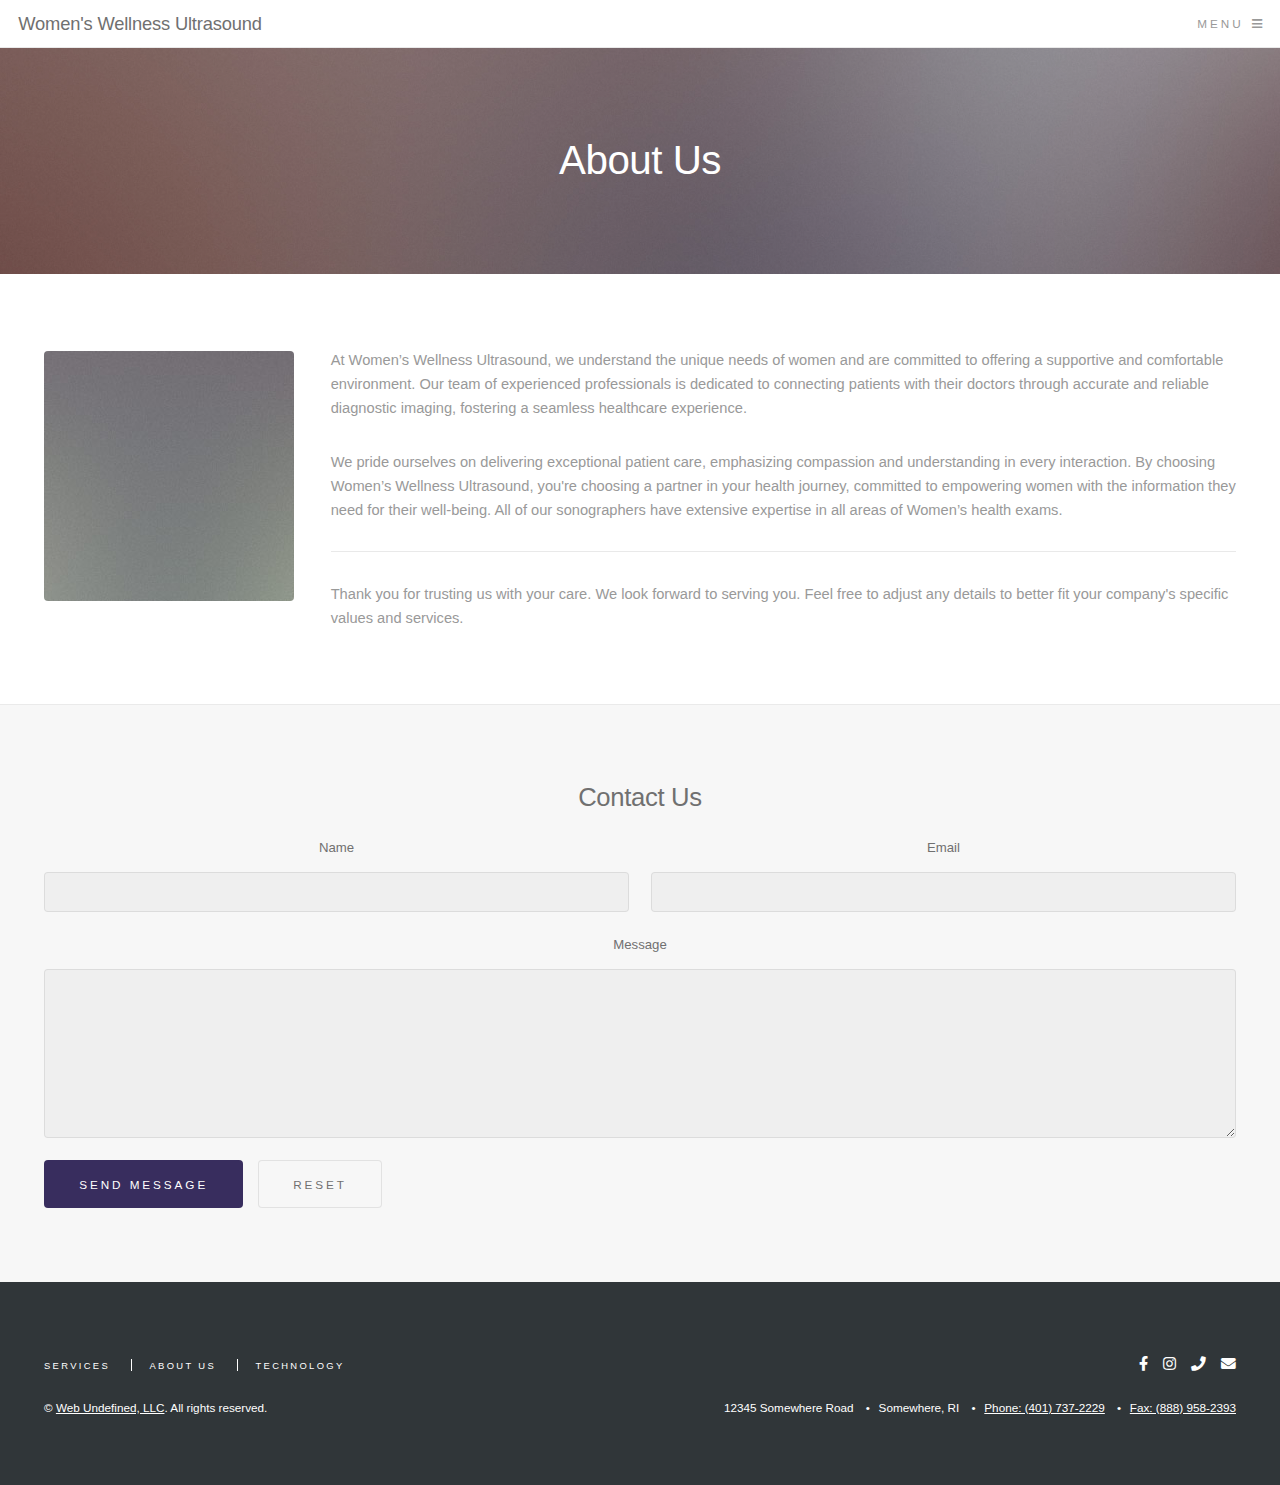
==== about.html @ d8e9f513 "initial build for demo" ====
<!DOCTYPE HTML>

<html>

<head>
	<title>Women's Wellness Ultrasound</title>
	<meta charset="utf-8" />
	<meta name="viewport" content="width=device-width, initial-scale=1, user-scalable=no" />
	<link rel="stylesheet" href="assets/css/main.css" />
	<link rel="shortcut icon" type="image/png" href="images/tabIcon.png" />
</head>

<body class="is-preload">

	<!-- Header -->
	<header id="header">
		<h1><a href="index.html">Women's Wellness Ultrasound</a></h1>
		<a href="#menu">Menu</a>
	</header>

	<!-- Menu -->
	<nav id="menu">
		<ul class="links">
			<li><a href="index.html">Home</a></li>
			<li><a href="services.html">Services</a></li>
			<li><a href="about.html">About Us</a></li>
			<li><a href="technology.html">Technology</a></li>
			<!-- <li><a href="index.html">Testimonials</a></li> -->
			<li><a href="#four">Contact Us</a></li>
		</ul>
	</nav>

	<!-- Main -->
	<section id="main" class="wrapper">
		<header>
			<h2>About Us</h2>
			<!-- <p>Lorem justo in tellus aenean lacinia felis.</p> -->
		</header>
		<div class="inner">
			<span class="image left"><img src="images/pic08.jpg" alt="" /></span>
			<p>At Women’s Wellness Ultrasound, we understand the unique needs of women and are committed to offering a
				supportive and comfortable environment. Our team of experienced professionals is dedicated to connecting
				patients with their doctors through accurate and reliable diagnostic imaging, fostering a seamless
				healthcare experience.</p>
			<p>We pride ourselves on delivering exceptional patient care, emphasizing compassion and understanding in
				every interaction. By choosing Women’s Wellness Ultrasound, you're choosing a partner in your health
				journey, committed to empowering women with the information they need for their well-being. All of our
				sonographers have extensive expertise in all areas of Women’s health exams.</p>

			<hr />

			<p>Thank you for trusting us with your care. We look forward to serving you. Feel free to adjust any details
				to better fit your company's specific values and services.</p>
		</div>
	</section>

	<!-- Four -->
	<section id="four" class="wrapper style2 special">
		<div class="inner">
			<header>
				<h2>Contact Us</h2>
			</header>
			<!-- <ul class="actions special">
				<li><a href="#" class="button primary major">Call today</a></li>
			</ul> -->
			<form method="post" action="#">
				<div class="row gtr-uniform">
					<div class="col-6 col-12-xsmall">
						<label for="demo-name">Name</label>
						<input type="text" name="demo-name" id="demo-name" value="" />
					</div>
					<div class="col-6 col-12-xsmall">
						<label for="demo-email">Email</label>
						<input type="email" name="demo-email" id="demo-email" value="" />
					</div>
					<div class="col-12">
						<label for="demo-message">Message</label>
						<textarea name="demo-message" id="demo-message" rows="6"></textarea>
					</div>
					<div class="col-12">
						<ul class="actions">
							<li><input type="submit" value="Send Message" class="primary" /></li>
							<li><input type="reset" value="Reset" /></li>
						</ul>
					</div>
				</div>
			</form>
		</div>
	</section>

	<!-- Footer -->
	<footer id="footer">
		<div class="inner">
			<ul class="icons">
				<li><a href="#" class="icon brands fa-facebook-f"><span class="label">Facebook</span></a></li>
				<li><a href="#" class="icon brands fa-instagram"><span class="label">Instagram</span></a></li>
				<li><a href="tel:4017372229" class="icon solid fa-phone"><span class="label">Phone</span></a></li>
				<li><a href="https://mail.google.com/mail/?view=cm&fs=1&to=wwultrasound@gmail.com&su=Subject&body=Body"
						class="icon solid fa-envelope"><span class="label">Email</span></a></li>
			</ul>
			<ul class="contact">
				<li>12345 Somewhere Road</li>
				<li>Somewhere, RI</li>
				<li><a href="tel:4017372229">Phone: (401) 737-2229</a></li>
				<li><a href="tel:4017372229">Fax: (888) 958-2393</a></li>
			</ul>
			<ul class="links">
				<li><a href="services.html">Services</a></li>
				<li><a href="about.html">About Us</a></li>
				<li><a href="technology.html">Technology</a></li>
			</ul>
			<p class="copyright">&copy; <a href="https://www.webundefined.com/">Web Undefined, LLC</a>. All rights
				reserved.</p>
		</div>
	</footer>

	<!-- Scripts -->
	<script src="assets/js/jquery.min.js"></script>
	<script src="assets/js/jquery.scrollex.min.js"></script>
	<script src="assets/js/browser.min.js"></script>
	<script src="assets/js/breakpoints.min.js"></script>
	<script src="assets/js/util.js"></script>
	<script src="assets/js/main.js"></script>

</body>

</html>
---- assets/css/main.css ----
@import url(fontawesome-all.min.css);

/*
	Prototype by Pixelarity
	pixelarity.com | hello@pixelarity.com
	License: pixelarity.com/license
*/

html,
body,
div,
span,
applet,
object,
iframe,
h1,
h2,
h3,
h4,
h5,
h6,
p,
blockquote,
pre,
a,
abbr,
acronym,
address,
big,
cite,
code,
del,
dfn,
em,
img,
ins,
kbd,
q,
s,
samp,
small,
strike,
strong,
sub,
sup,
tt,
var,
b,
u,
i,
center,
dl,
dt,
dd,
ol,
ul,
li,
fieldset,
form,
label,
legend,
table,
caption,
tbody,
tfoot,
thead,
tr,
th,
td,
article,
aside,
canvas,
details,
embed,
figure,
figcaption,
footer,
header,
hgroup,
menu,
nav,
output,
ruby,
section,
summary,
time,
mark,
audio,
video {
    margin: 0;
    padding: 0;
    border: 0;
    font-size: 100%;
    font: inherit;
    vertical-align: baseline;
}

article,
aside,
details,
figcaption,
figure,
footer,
header,
hgroup,
menu,
nav,
section {
    display: block;
}

body {
    line-height: 1;
}

ol,
ul {
    list-style: none;
}

blockquote,
q {
    quotes: none;
}

blockquote:before,
blockquote:after,
q:before,
q:after {
    content: "";
    content: none;
}

table {
    border-collapse: collapse;
    border-spacing: 0;
}

body {
    -webkit-text-size-adjust: none;
}

mark {
    background-color: transparent;
    color: inherit;
}

input::-moz-focus-inner {
    border: 0;
    padding: 0;
}

input,
select,
textarea {
    -moz-appearance: none;
    -webkit-appearance: none;
    -ms-appearance: none;
    appearance: none;
}

/* Basic */

@-ms-viewport {
    width: device-width;
}

body {
    -ms-overflow-style: scrollbar;
}

@media screen and (max-width: 480px) {
    html,
    body {
        min-width: 320px;
    }
}

html {
    box-sizing: border-box;
}

*,
*:before,
*:after {
    box-sizing: inherit;
}

body.is-preload *,
body.is-preload *:before,
body.is-preload *:after {
    -moz-animation: none !important;
    -webkit-animation: none !important;
    -ms-animation: none !important;
    animation: none !important;
    -moz-transition: none !important;
    -webkit-transition: none !important;
    -ms-transition: none !important;
    transition: none !important;
}

/* Type */

body {
    background-color: #f7f7f7;
    color: #999999;
}

body,
input,
select,
textarea {
    font-family: Arial, Helvetica, sans-serif;
    font-size: 14pt;
    font-weight: normal;
    line-height: 1.65;
}

@media screen and (max-width: 1680px) {
    body,
    input,
    select,
    textarea {
        font-size: 12pt;
    }
}

@media screen and (max-width: 1280px) {
    body,
    input,
    select,
    textarea {
        font-size: 11pt;
    }
}

a {
    text-decoration: underline;
}

a:hover {
    text-decoration: none;
}

strong,
b {
    font-weight: normal;
}

em,
i {
    font-style: italic;
}

p {
    margin: 0 0 2em 0;
}

h1,
h2,
h3,
h4,
h5,
h6 {
    font-weight: normal;
    letter-spacing: -0.0125em;
    line-height: 1.5;
    margin: 0 0 0.8em 0;
}

h1 a,
h2 a,
h3 a,
h4 a,
h5 a,
h6 a {
    color: inherit;
    text-decoration: none;
}

h2 {
    font-size: 1.75em;
}

h3 {
    font-size: 1.25em;
}

h4 {
    font-size: 1em;
}

h5 {
    font-size: 0.8em;
}

h6 {
    font-size: 0.7em;
}

@media screen and (max-width: 980px) {
    h1 br,
    h2 br,
    h3 br,
    h4 br,
    h5 br,
    h6 br {
        display: none;
    }
}

@media screen and (max-width: 736px) {
    h2 {
        font-size: 1.25em;
    }

    h3 {
        font-size: 1.1em;
    }
}

sub {
    font-size: 0.8em;
    position: relative;
    top: 0.5em;
}

sup {
    font-size: 0.8em;
    position: relative;
    top: -0.5em;
}

blockquote {
    border-left: solid 4px;
    font-style: italic;
    margin: 0 0 2em 0;
    padding: 0.5em 0 0.5em 2em;
}

code {
    border-radius: 4px;
    border: solid 1px;
    font-family: "Courier New", monospace;
    font-size: 0.9em;
    margin: 0 0.25em;
    padding: 0.25em 0.65em;
}

pre {
    -webkit-overflow-scrolling: touch;
    font-family: "Courier New", monospace;
    font-size: 0.9em;
    margin: 0 0 2em 0;
}

pre code {
    display: block;
    line-height: 1.75em;
    padding: 1em 1.5em;
    overflow-x: auto;
}

hr {
    border: 0;
    border-bottom: solid 1px;
    margin: 2em 0;
}

hr.major {
    margin: 3em 0;
}

.align-left {
    text-align: left;
}

.align-center {
    text-align: center;
}

.align-right {
    text-align: right;
}

input,
select,
textarea {
    color: #707070;
}

a {
    color: #382d5e;
}

strong,
b {
    color: #707070;
}

h1,
h2,
h3,
h4,
h5,
h6 {
    color: #707070;
}

blockquote {
    border-left-color: rgba(144, 144, 144, 0.2);
}

code {
    background: rgba(144, 144, 144, 0.075);
    border-color: rgba(144, 144, 144, 0.2);
}

hr {
    border-bottom-color: rgba(144, 144, 144, 0.2);
}

/* Row */

.row {
    display: flex;
    flex-wrap: wrap;
    box-sizing: border-box;
    align-items: stretch;
}

.row > * {
    box-sizing: border-box;
}

.row.gtr-uniform > * > :last-child {
    margin-bottom: 0;
}

.row.aln-left {
    justify-content: flex-start;
}

.row.aln-center {
    justify-content: center;
}

.row.aln-right {
    justify-content: flex-end;
}

.row.aln-top {
    align-items: flex-start;
}

.row.aln-middle {
    align-items: center;
}

.row.aln-bottom {
    align-items: flex-end;
}

.row > .imp {
    order: -1;
}

.row > .col-1 {
    width: 8.33333%;
}

.row > .off-1 {
    margin-left: 8.33333%;
}

.row > .col-2 {
    width: 16.66667%;
}

.row > .off-2 {
    margin-left: 16.66667%;
}

.row > .col-3 {
    width: 25%;
}

.row > .off-3 {
    margin-left: 25%;
}

.row > .col-4 {
    width: 33.33333%;
}

.row > .off-4 {
    margin-left: 33.33333%;
}

.row > .col-5 {
    width: 41.66667%;
}

.row > .off-5 {
    margin-left: 41.66667%;
}

.row > .col-6 {
    width: 50%;
}

.row > .off-6 {
    margin-left: 50%;
}

.row > .col-7 {
    width: 58.33333%;
}

.row > .off-7 {
    margin-left: 58.33333%;
}

.row > .col-8 {
    width: 66.66667%;
}

.row > .off-8 {
    margin-left: 66.66667%;
}

.row > .col-9 {
    width: 75%;
}

.row > .off-9 {
    margin-left: 75%;
}

.row > .col-10 {
    width: 83.33333%;
}

.row > .off-10 {
    margin-left: 83.33333%;
}

.row > .col-11 {
    width: 91.66667%;
}

.row > .off-11 {
    margin-left: 91.66667%;
}

.row > .col-12 {
    width: 100%;
}

.row > .off-12 {
    margin-left: 100%;
}

.row.gtr-0 {
    margin-top: 0;
    margin-left: 0em;
}

.row.gtr-0 > * {
    padding: 0 0 0 0em;
}

.row.gtr-0.gtr-uniform {
    margin-top: 0em;
}

.row.gtr-0.gtr-uniform > * {
    padding-top: 0em;
}

.row.gtr-25 {
    margin-top: 0;
    margin-left: -0.5em;
}

.row.gtr-25 > * {
    padding: 0 0 0 0.5em;
}

.row.gtr-25.gtr-uniform {
    margin-top: -0.5em;
}

.row.gtr-25.gtr-uniform > * {
    padding-top: 0.5em;
}

.row.gtr-50 {
    margin-top: 0;
    margin-left: -1em;
}

.row.gtr-50 > * {
    padding: 0 0 0 1em;
}

.row.gtr-50.gtr-uniform {
    margin-top: -1em;
}

.row.gtr-50.gtr-uniform > * {
    padding-top: 1em;
}

.row {
    margin-top: 0;
    margin-left: -2em;
}

.row > * {
    padding: 0 0 0 2em;
}

.row.gtr-uniform {
    margin-top: -2em;
}

.row.gtr-uniform > * {
    padding-top: 2em;
}

.row.gtr-150 {
    margin-top: 0;
    margin-left: -3em;
}

.row.gtr-150 > * {
    padding: 0 0 0 3em;
}

.row.gtr-150.gtr-uniform {
    margin-top: -3em;
}

.row.gtr-150.gtr-uniform > * {
    padding-top: 3em;
}

.row.gtr-200 {
    margin-top: 0;
    margin-left: -4em;
}

.row.gtr-200 > * {
    padding: 0 0 0 4em;
}

.row.gtr-200.gtr-uniform {
    margin-top: -4em;
}

.row.gtr-200.gtr-uniform > * {
    padding-top: 4em;
}

@media screen and (max-width: 1680px) {
    .row {
        display: flex;
        flex-wrap: wrap;
        box-sizing: border-box;
        align-items: stretch;
    }

    .row > * {
        box-sizing: border-box;
    }

    .row.gtr-uniform > * > :last-child {
        margin-bottom: 0;
    }

    .row.aln-left {
        justify-content: flex-start;
    }

    .row.aln-center {
        justify-content: center;
    }

    .row.aln-right {
        justify-content: flex-end;
    }

    .row.aln-top {
        align-items: flex-start;
    }

    .row.aln-middle {
        align-items: center;
    }

    .row.aln-bottom {
        align-items: flex-end;
    }

    .row > .imp-xlarge {
        order: -1;
    }

    .row > .col-1-xlarge {
        width: 8.33333%;
    }

    .row > .off-1-xlarge {
        margin-left: 8.33333%;
    }

    .row > .col-2-xlarge {
        width: 16.66667%;
    }

    .row > .off-2-xlarge {
        margin-left: 16.66667%;
    }

    .row > .col-3-xlarge {
        width: 25%;
    }

    .row > .off-3-xlarge {
        margin-left: 25%;
    }

    .row > .col-4-xlarge {
        width: 33.33333%;
    }

    .row > .off-4-xlarge {
        margin-left: 33.33333%;
    }

    .row > .col-5-xlarge {
        width: 41.66667%;
    }

    .row > .off-5-xlarge {
        margin-left: 41.66667%;
    }

    .row > .col-6-xlarge {
        width: 50%;
    }

    .row > .off-6-xlarge {
        margin-left: 50%;
    }

    .row > .col-7-xlarge {
        width: 58.33333%;
    }

    .row > .off-7-xlarge {
        margin-left: 58.33333%;
    }

    .row > .col-8-xlarge {
        width: 66.66667%;
    }

    .row > .off-8-xlarge {
        margin-left: 66.66667%;
    }

    .row > .col-9-xlarge {
        width: 75%;
    }

    .row > .off-9-xlarge {
        margin-left: 75%;
    }

    .row > .col-10-xlarge {
        width: 83.33333%;
    }

    .row > .off-10-xlarge {
        margin-left: 83.33333%;
    }

    .row > .col-11-xlarge {
        width: 91.66667%;
    }

    .row > .off-11-xlarge {
        margin-left: 91.66667%;
    }

    .row > .col-12-xlarge {
        width: 100%;
    }

    .row > .off-12-xlarge {
        margin-left: 100%;
    }

    .row.gtr-0 {
        margin-top: 0;
        margin-left: 0em;
    }

    .row.gtr-0 > * {
        padding: 0 0 0 0em;
    }

    .row.gtr-0.gtr-uniform {
        margin-top: 0em;
    }

    .row.gtr-0.gtr-uniform > * {
        padding-top: 0em;
    }

    .row.gtr-25 {
        margin-top: 0;
        margin-left: -0.5em;
    }

    .row.gtr-25 > * {
        padding: 0 0 0 0.5em;
    }

    .row.gtr-25.gtr-uniform {
        margin-top: -0.5em;
    }

    .row.gtr-25.gtr-uniform > * {
        padding-top: 0.5em;
    }

    .row.gtr-50 {
        margin-top: 0;
        margin-left: -1em;
    }

    .row.gtr-50 > * {
        padding: 0 0 0 1em;
    }

    .row.gtr-50.gtr-uniform {
        margin-top: -1em;
    }

    .row.gtr-50.gtr-uniform > * {
        padding-top: 1em;
    }

    .row {
        margin-top: 0;
        margin-left: -2em;
    }

    .row > * {
        padding: 0 0 0 2em;
    }

    .row.gtr-uniform {
        margin-top: -2em;
    }

    .row.gtr-uniform > * {
        padding-top: 2em;
    }

    .row.gtr-150 {
        margin-top: 0;
        margin-left: -3em;
    }

    .row.gtr-150 > * {
        padding: 0 0 0 3em;
    }

    .row.gtr-150.gtr-uniform {
        margin-top: -3em;
    }

    .row.gtr-150.gtr-uniform > * {
        padding-top: 3em;
    }

    .row.gtr-200 {
        margin-top: 0;
        margin-left: -4em;
    }

    .row.gtr-200 > * {
        padding: 0 0 0 4em;
    }

    .row.gtr-200.gtr-uniform {
        margin-top: -4em;
    }

    .row.gtr-200.gtr-uniform > * {
        padding-top: 4em;
    }
}

@media screen and (max-width: 1280px) {
    .row {
        display: flex;
        flex-wrap: wrap;
        box-sizing: border-box;
        align-items: stretch;
    }

    .row > * {
        box-sizing: border-box;
    }

    .row.gtr-uniform > * > :last-child {
        margin-bottom: 0;
    }

    .row.aln-left {
        justify-content: flex-start;
    }

    .row.aln-center {
        justify-content: center;
    }

    .row.aln-right {
        justify-content: flex-end;
    }

    .row.aln-top {
        align-items: flex-start;
    }

    .row.aln-middle {
        align-items: center;
    }

    .row.aln-bottom {
        align-items: flex-end;
    }

    .row > .imp-large {
        order: -1;
    }

    .row > .col-1-large {
        width: 8.33333%;
    }

    .row > .off-1-large {
        margin-left: 8.33333%;
    }

    .row > .col-2-large {
        width: 16.66667%;
    }

    .row > .off-2-large {
        margin-left: 16.66667%;
    }

    .row > .col-3-large {
        width: 25%;
    }

    .row > .off-3-large {
        margin-left: 25%;
    }

    .row > .col-4-large {
        width: 33.33333%;
    }

    .row > .off-4-large {
        margin-left: 33.33333%;
    }

    .row > .col-5-large {
        width: 41.66667%;
    }

    .row > .off-5-large {
        margin-left: 41.66667%;
    }

    .row > .col-6-large {
        width: 50%;
    }

    .row > .off-6-large {
        margin-left: 50%;
    }

    .row > .col-7-large {
        width: 58.33333%;
    }

    .row > .off-7-large {
        margin-left: 58.33333%;
    }

    .row > .col-8-large {
        width: 66.66667%;
    }

    .row > .off-8-large {
        margin-left: 66.66667%;
    }

    .row > .col-9-large {
        width: 75%;
    }

    .row > .off-9-large {
        margin-left: 75%;
    }

    .row > .col-10-large {
        width: 83.33333%;
    }

    .row > .off-10-large {
        margin-left: 83.33333%;
    }

    .row > .col-11-large {
        width: 91.66667%;
    }

    .row > .off-11-large {
        margin-left: 91.66667%;
    }

    .row > .col-12-large {
        width: 100%;
    }

    .row > .off-12-large {
        margin-left: 100%;
    }

    .row.gtr-0 {
        margin-top: 0;
        margin-left: 0em;
    }

    .row.gtr-0 > * {
        padding: 0 0 0 0em;
    }

    .row.gtr-0.gtr-uniform {
        margin-top: 0em;
    }

    .row.gtr-0.gtr-uniform > * {
        padding-top: 0em;
    }

    .row.gtr-25 {
        margin-top: 0;
        margin-left: -0.375em;
    }

    .row.gtr-25 > * {
        padding: 0 0 0 0.375em;
    }

    .row.gtr-25.gtr-uniform {
        margin-top: -0.375em;
    }

    .row.gtr-25.gtr-uniform > * {
        padding-top: 0.375em;
    }

    .row.gtr-50 {
        margin-top: 0;
        margin-left: -0.75em;
    }

    .row.gtr-50 > * {
        padding: 0 0 0 0.75em;
    }

    .row.gtr-50.gtr-uniform {
        margin-top: -0.75em;
    }

    .row.gtr-50.gtr-uniform > * {
        padding-top: 0.75em;
    }

    .row {
        margin-top: 0;
        margin-left: -1.5em;
    }

    .row > * {
        padding: 0 0 0 1.5em;
    }

    .row.gtr-uniform {
        margin-top: -1.5em;
    }

    .row.gtr-uniform > * {
        padding-top: 1.5em;
    }

    .row.gtr-150 {
        margin-top: 0;
        margin-left: -2.25em;
    }

    .row.gtr-150 > * {
        padding: 0 0 0 2.25em;
    }

    .row.gtr-150.gtr-uniform {
        margin-top: -2.25em;
    }

    .row.gtr-150.gtr-uniform > * {
        padding-top: 2.25em;
    }

    .row.gtr-200 {
        margin-top: 0;
        margin-left: -3em;
    }

    .row.gtr-200 > * {
        padding: 0 0 0 3em;
    }

    .row.gtr-200.gtr-uniform {
        margin-top: -3em;
    }

    .row.gtr-200.gtr-uniform > * {
        padding-top: 3em;
    }
}

@media screen and (max-width: 980px) {
    .row {
        display: flex;
        flex-wrap: wrap;
        box-sizing: border-box;
        align-items: stretch;
    }

    .row > * {
        box-sizing: border-box;
    }

    .row.gtr-uniform > * > :last-child {
        margin-bottom: 0;
    }

    .row.aln-left {
        justify-content: flex-start;
    }

    .row.aln-center {
        justify-content: center;
    }

    .row.aln-right {
        justify-content: flex-end;
    }

    .row.aln-top {
        align-items: flex-start;
    }

    .row.aln-middle {
        align-items: center;
    }

    .row.aln-bottom {
        align-items: flex-end;
    }

    .row > .imp-medium {
        order: -1;
    }

    .row > .col-1-medium {
        width: 8.33333%;
    }

    .row > .off-1-medium {
        margin-left: 8.33333%;
    }

    .row > .col-2-medium {
        width: 16.66667%;
    }

    .row > .off-2-medium {
        margin-left: 16.66667%;
    }

    .row > .col-3-medium {
        width: 25%;
    }

    .row > .off-3-medium {
        margin-left: 25%;
    }

    .row > .col-4-medium {
        width: 33.33333%;
    }

    .row > .off-4-medium {
        margin-left: 33.33333%;
    }

    .row > .col-5-medium {
        width: 41.66667%;
    }

    .row > .off-5-medium {
        margin-left: 41.66667%;
    }

    .row > .col-6-medium {
        width: 50%;
    }

    .row > .off-6-medium {
        margin-left: 50%;
    }

    .row > .col-7-medium {
        width: 58.33333%;
    }

    .row > .off-7-medium {
        margin-left: 58.33333%;
    }

    .row > .col-8-medium {
        width: 66.66667%;
    }

    .row > .off-8-medium {
        margin-left: 66.66667%;
    }

    .row > .col-9-medium {
        width: 75%;
    }

    .row > .off-9-medium {
        margin-left: 75%;
    }

    .row > .col-10-medium {
        width: 83.33333%;
    }

    .row > .off-10-medium {
        margin-left: 83.33333%;
    }

    .row > .col-11-medium {
        width: 91.66667%;
    }

    .row > .off-11-medium {
        margin-left: 91.66667%;
    }

    .row > .col-12-medium {
        width: 100%;
    }

    .row > .off-12-medium {
        margin-left: 100%;
    }

    .row.gtr-0 {
        margin-top: 0;
        margin-left: 0em;
    }

    .row.gtr-0 > * {
        padding: 0 0 0 0em;
    }

    .row.gtr-0.gtr-uniform {
        margin-top: 0em;
    }

    .row.gtr-0.gtr-uniform > * {
        padding-top: 0em;
    }

    .row.gtr-25 {
        margin-top: 0;
        margin-left: -0.375em;
    }

    .row.gtr-25 > * {
        padding: 0 0 0 0.375em;
    }

    .row.gtr-25.gtr-uniform {
        margin-top: -0.375em;
    }

    .row.gtr-25.gtr-uniform > * {
        padding-top: 0.375em;
    }

    .row.gtr-50 {
        margin-top: 0;
        margin-left: -0.75em;
    }

    .row.gtr-50 > * {
        padding: 0 0 0 0.75em;
    }

    .row.gtr-50.gtr-uniform {
        margin-top: -0.75em;
    }

    .row.gtr-50.gtr-uniform > * {
        padding-top: 0.75em;
    }

    .row {
        margin-top: 0;
        margin-left: -1.5em;
    }

    .row > * {
        padding: 0 0 0 1.5em;
    }

    .row.gtr-uniform {
        margin-top: -1.5em;
    }

    .row.gtr-uniform > * {
        padding-top: 1.5em;
    }

    .row.gtr-150 {
        margin-top: 0;
        margin-left: -2.25em;
    }

    .row.gtr-150 > * {
        padding: 0 0 0 2.25em;
    }

    .row.gtr-150.gtr-uniform {
        margin-top: -2.25em;
    }

    .row.gtr-150.gtr-uniform > * {
        padding-top: 2.25em;
    }

    .row.gtr-200 {
        margin-top: 0;
        margin-left: -3em;
    }

    .row.gtr-200 > * {
        padding: 0 0 0 3em;
    }

    .row.gtr-200.gtr-uniform {
        margin-top: -3em;
    }

    .row.gtr-200.gtr-uniform > * {
        padding-top: 3em;
    }
}

@media screen and (max-width: 736px) {
    .row {
        display: flex;
        flex-wrap: wrap;
        box-sizing: border-box;
        align-items: stretch;
    }

    .row > * {
        box-sizing: border-box;
    }

    .row.gtr-uniform > * > :last-child {
        margin-bottom: 0;
    }

    .row.aln-left {
        justify-content: flex-start;
    }

    .row.aln-center {
        justify-content: center;
    }

    .row.aln-right {
        justify-content: flex-end;
    }

    .row.aln-top {
        align-items: flex-start;
    }

    .row.aln-middle {
        align-items: center;
    }

    .row.aln-bottom {
        align-items: flex-end;
    }

    .row > .imp-small {
        order: -1;
    }

    .row > .col-1-small {
        width: 8.33333%;
    }

    .row > .off-1-small {
        margin-left: 8.33333%;
    }

    .row > .col-2-small {
        width: 16.66667%;
    }

    .row > .off-2-small {
        margin-left: 16.66667%;
    }

    .row > .col-3-small {
        width: 25%;
    }

    .row > .off-3-small {
        margin-left: 25%;
    }

    .row > .col-4-small {
        width: 33.33333%;
    }

    .row > .off-4-small {
        margin-left: 33.33333%;
    }

    .row > .col-5-small {
        width: 41.66667%;
    }

    .row > .off-5-small {
        margin-left: 41.66667%;
    }

    .row > .col-6-small {
        width: 50%;
    }

    .row > .off-6-small {
        margin-left: 50%;
    }

    .row > .col-7-small {
        width: 58.33333%;
    }

    .row > .off-7-small {
        margin-left: 58.33333%;
    }

    .row > .col-8-small {
        width: 66.66667%;
    }

    .row > .off-8-small {
        margin-left: 66.66667%;
    }

    .row > .col-9-small {
        width: 75%;
    }

    .row > .off-9-small {
        margin-left: 75%;
    }

    .row > .col-10-small {
        width: 83.33333%;
    }

    .row > .off-10-small {
        margin-left: 83.33333%;
    }

    .row > .col-11-small {
        width: 91.66667%;
    }

    .row > .off-11-small {
        margin-left: 91.66667%;
    }

    .row > .col-12-small {
        width: 100%;
    }

    .row > .off-12-small {
        margin-left: 100%;
    }

    .row.gtr-0 {
        margin-top: 0;
        margin-left: 0em;
    }

    .row.gtr-0 > * {
        padding: 0 0 0 0em;
    }

    .row.gtr-0.gtr-uniform {
        margin-top: 0em;
    }

    .row.gtr-0.gtr-uniform > * {
        padding-top: 0em;
    }

    .row.gtr-25 {
        margin-top: 0;
        margin-left: -0.3125em;
    }

    .row.gtr-25 > * {
        padding: 0 0 0 0.3125em;
    }

    .row.gtr-25.gtr-uniform {
        margin-top: -0.3125em;
    }

    .row.gtr-25.gtr-uniform > * {
        padding-top: 0.3125em;
    }

    .row.gtr-50 {
        margin-top: 0;
        margin-left: -0.625em;
    }

    .row.gtr-50 > * {
        padding: 0 0 0 0.625em;
    }

    .row.gtr-50.gtr-uniform {
        margin-top: -0.625em;
    }

    .row.gtr-50.gtr-uniform > * {
        padding-top: 0.625em;
    }

    .row {
        margin-top: 0;
        margin-left: -1.25em;
    }

    .row > * {
        padding: 0 0 0 1.25em;
    }

    .row.gtr-uniform {
        margin-top: -1.25em;
    }

    .row.gtr-uniform > * {
        padding-top: 1.25em;
    }

    .row.gtr-150 {
        margin-top: 0;
        margin-left: -1.875em;
    }

    .row.gtr-150 > * {
        padding: 0 0 0 1.875em;
    }

    .row.gtr-150.gtr-uniform {
        margin-top: -1.875em;
    }

    .row.gtr-150.gtr-uniform > * {
        padding-top: 1.875em;
    }

    .row.gtr-200 {
        margin-top: 0;
        margin-left: -2.5em;
    }

    .row.gtr-200 > * {
        padding: 0 0 0 2.5em;
    }

    .row.gtr-200.gtr-uniform {
        margin-top: -2.5em;
    }

    .row.gtr-200.gtr-uniform > * {
        padding-top: 2.5em;
    }
}

@media screen and (max-width: 480px) {
    .row {
        display: flex;
        flex-wrap: wrap;
        box-sizing: border-box;
        align-items: stretch;
    }

    .row > * {
        box-sizing: border-box;
    }

    .row.gtr-uniform > * > :last-child {
        margin-bottom: 0;
    }

    .row.aln-left {
        justify-content: flex-start;
    }

    .row.aln-center {
        justify-content: center;
    }

    .row.aln-right {
        justify-content: flex-end;
    }

    .row.aln-top {
        align-items: flex-start;
    }

    .row.aln-middle {
        align-items: center;
    }

    .row.aln-bottom {
        align-items: flex-end;
    }

    .row > .imp-xsmall {
        order: -1;
    }

    .row > .col-1-xsmall {
        width: 8.33333%;
    }

    .row > .off-1-xsmall {
        margin-left: 8.33333%;
    }

    .row > .col-2-xsmall {
        width: 16.66667%;
    }

    .row > .off-2-xsmall {
        margin-left: 16.66667%;
    }

    .row > .col-3-xsmall {
        width: 25%;
    }

    .row > .off-3-xsmall {
        margin-left: 25%;
    }

    .row > .col-4-xsmall {
        width: 33.33333%;
    }

    .row > .off-4-xsmall {
        margin-left: 33.33333%;
    }

    .row > .col-5-xsmall {
        width: 41.66667%;
    }

    .row > .off-5-xsmall {
        margin-left: 41.66667%;
    }

    .row > .col-6-xsmall {
        width: 50%;
    }

    .row > .off-6-xsmall {
        margin-left: 50%;
    }

    .row > .col-7-xsmall {
        width: 58.33333%;
    }

    .row > .off-7-xsmall {
        margin-left: 58.33333%;
    }

    .row > .col-8-xsmall {
        width: 66.66667%;
    }

    .row > .off-8-xsmall {
        margin-left: 66.66667%;
    }

    .row > .col-9-xsmall {
        width: 75%;
    }

    .row > .off-9-xsmall {
        margin-left: 75%;
    }

    .row > .col-10-xsmall {
        width: 83.33333%;
    }

    .row > .off-10-xsmall {
        margin-left: 83.33333%;
    }

    .row > .col-11-xsmall {
        width: 91.66667%;
    }

    .row > .off-11-xsmall {
        margin-left: 91.66667%;
    }

    .row > .col-12-xsmall {
        width: 100%;
    }

    .row > .off-12-xsmall {
        margin-left: 100%;
    }

    .row.gtr-0 {
        margin-top: 0;
        margin-left: 0em;
    }

    .row.gtr-0 > * {
        padding: 0 0 0 0em;
    }

    .row.gtr-0.gtr-uniform {
        margin-top: 0em;
    }

    .row.gtr-0.gtr-uniform > * {
        padding-top: 0em;
    }

    .row.gtr-25 {
        margin-top: 0;
        margin-left: -0.3125em;
    }

    .row.gtr-25 > * {
        padding: 0 0 0 0.3125em;
    }

    .row.gtr-25.gtr-uniform {
        margin-top: -0.3125em;
    }

    .row.gtr-25.gtr-uniform > * {
        padding-top: 0.3125em;
    }

    .row.gtr-50 {
        margin-top: 0;
        margin-left: -0.625em;
    }

    .row.gtr-50 > * {
        padding: 0 0 0 0.625em;
    }

    .row.gtr-50.gtr-uniform {
        margin-top: -0.625em;
    }

    .row.gtr-50.gtr-uniform > * {
        padding-top: 0.625em;
    }

    .row {
        margin-top: 0;
        margin-left: -1.25em;
    }

    .row > * {
        padding: 0 0 0 1.25em;
    }

    .row.gtr-uniform {
        margin-top: -1.25em;
    }

    .row.gtr-uniform > * {
        padding-top: 1.25em;
    }

    .row.gtr-150 {
        margin-top: 0;
        margin-left: -1.875em;
    }

    .row.gtr-150 > * {
        padding: 0 0 0 1.875em;
    }

    .row.gtr-150.gtr-uniform {
        margin-top: -1.875em;
    }

    .row.gtr-150.gtr-uniform > * {
        padding-top: 1.875em;
    }

    .row.gtr-200 {
        margin-top: 0;
        margin-left: -2.5em;
    }

    .row.gtr-200 > * {
        padding: 0 0 0 2.5em;
    }

    .row.gtr-200.gtr-uniform {
        margin-top: -2.5em;
    }

    .row.gtr-200.gtr-uniform > * {
        padding-top: 2.5em;
    }
}

/* Box */

.box {
    border-radius: 4px;
    border: solid 1px;
    margin-bottom: 2em;
    padding: 1.5em;
}

.box > :last-child,
.box > :last-child > :last-child,
.box > :last-child > :last-child > :last-child {
    margin-bottom: 0;
}

.box.alt {
    border: 0;
    border-radius: 0;
    padding: 0;
}

.box {
    border-color: rgba(144, 144, 144, 0.2);
}

/* Button */

input[type="submit"],
input[type="reset"],
input[type="button"],
button,
.button {
    -moz-appearance: none;
    -webkit-appearance: none;
    -ms-appearance: none;
    appearance: none;
    -moz-transition: background-color 0.2s ease-in-out, color 0.2s ease-in-out;
    -webkit-transition: background-color 0.2s ease-in-out,
        color 0.2s ease-in-out;
    -ms-transition: background-color 0.2s ease-in-out, color 0.2s ease-in-out;
    transition: background-color 0.2s ease-in-out, color 0.2s ease-in-out;
    border-radius: 4px;
    border: 0;
    cursor: pointer;
    display: inline-block;
    font-size: 0.8em;
    font-weight: normal;
    height: 4.1em;
    letter-spacing: 0.25em;
    line-height: 4.25em;
    padding: 0 3em;
    text-align: center;
    text-decoration: none;
    text-transform: uppercase;
    white-space: nowrap;
}

input[type="submit"].icon:before,
input[type="reset"].icon:before,
input[type="button"].icon:before,
button.icon:before,
.button.icon:before {
    margin-right: 0.5em;
}

input[type="submit"].fit,
input[type="reset"].fit,
input[type="button"].fit,
button.fit,
.button.fit {
    width: 100%;
}

input[type="submit"].small,
input[type="reset"].small,
input[type="button"].small,
button.small,
.button.small {
    font-size: 0.8em;
}

input[type="submit"].major,
input[type="reset"].major,
input[type="button"].major,
button.major,
.button.major {
    min-width: 20em;
}

input[type="submit"].disabled,
input[type="submit"]:disabled,
input[type="reset"].disabled,
input[type="reset"]:disabled,
input[type="button"].disabled,
input[type="button"]:disabled,
button.disabled,
button:disabled,
.button.disabled,
.button:disabled {
    pointer-events: none;
    opacity: 0.35;
}

input[type="submit"],
input[type="reset"],
input[type="button"],
button,
.button {
    background-color: transparent;
    box-shadow: inset 0 0 0 1px rgba(144, 144, 144, 0.2);
    color: #707070 !important;
}

input[type="submit"]:hover,
input[type="reset"]:hover,
input[type="button"]:hover,
button:hover,
.button:hover {
    background-color: rgba(144, 144, 144, 0.075);
}

input[type="submit"]:hover:active,
input[type="reset"]:hover:active,
input[type="button"]:hover:active,
button:hover:active,
.button:hover:active {
    background-color: rgba(144, 144, 144, 0.15);
}

input[type="submit"].disabled,
input[type="submit"]:disabled,
input[type="reset"].disabled,
input[type="reset"]:disabled,
input[type="button"].disabled,
input[type="button"]:disabled,
button.disabled,
button:disabled,
.button.disabled,
.button:disabled {
    background-color: rgba(144, 144, 144, 0.2);
}

input[type="submit"].primary,
input[type="reset"].primary,
input[type="button"].primary,
button.primary,
.button.primary {
    box-shadow: none;
    background-color: #382d5e;
    color: #ffffff !important;
}

input[type="submit"].primary:hover,
input[type="reset"].primary:hover,
input[type="button"].primary:hover,
button.primary:hover,
.button.primary:hover {
    background-color: #4d485e;
}

input[type="submit"].primary:hover:active,
input[type="reset"].primary:hover:active,
input[type="button"].primary:hover:active,
button.primary:hover:active,
.button.primary:hover:active {
    background-color: #374e8a;
}

/* Features */

.features {
    display: -moz-flex;
    display: -webkit-flex;
    display: -ms-flex;
    display: flex;
    -moz-flex-wrap: wrap;
    -webkit-flex-wrap: wrap;
    -ms-flex-wrap: wrap;
    flex-wrap: wrap;
    margin: -1em 0 2em -1em;
    width: calc(100% + 1em);
}

.features section {
    padding: 3em 3em 1em 3em;
    border-radius: 4px;
    margin: 1em 0 0 1em;
    text-align: center;
    width: calc(33.33333% - 1em);
}

@media screen and (max-width: 1280px) {
    .features section {
        padding: 3em 2em 1em 2em;
    }
}

@media screen and (max-width: 980px) {
    .features section {
        width: calc(50% - 1em);
    }
}

@media screen and (max-width: 736px) {
    .features section {
        padding: 3em 1.5em 1em 1.5em;
    }
}

@media screen and (max-width: 480px) {
    .features {
        display: block;
        margin: 0 0 2em 0;
        width: 100%;
    }

    .features section {
        margin: 0 0 1em 0;
        width: 100%;
    }
}

.features section {
    background-color: #ffffff;
    border-bottom: solid 1px #eaeaea;
}

/* Form */

form {
    margin: 0 0 2em 0;
}

label {
    display: block;
    font-size: 0.9em;
    font-weight: normal;
    margin: 0 0 1em 0;
}

input[type="text"],
input[type="password"],
input[type="email"],
select,
textarea {
    -moz-appearance: none;
    -webkit-appearance: none;
    -ms-appearance: none;
    appearance: none;
    border-radius: 4px;
    border: solid 1px;
    color: inherit;
    display: block;
    outline: 0;
    padding: 0 1em;
    text-decoration: none;
    width: 100%;
}

input[type="text"]:invalid,
input[type="password"]:invalid,
input[type="email"]:invalid,
select:invalid,
textarea:invalid {
    box-shadow: none;
}

select {
    background-size: 1.25rem;
    background-repeat: no-repeat;
    background-position: calc(100% - 1rem) center;
    height: 2.75em;
    padding-right: 2.75em;
    text-overflow: ellipsis;
}

select:focus::-ms-value {
    background-color: transparent;
}

select::-ms-expand {
    display: none;
}

input[type="text"],
input[type="password"],
input[type="email"],
select {
    height: 2.75em;
}

textarea {
    padding: 0.75em 1em;
}

input[type="checkbox"],
input[type="radio"] {
    -moz-appearance: none;
    -webkit-appearance: none;
    -ms-appearance: none;
    appearance: none;
    display: block;
    float: left;
    margin-right: -2em;
    opacity: 0;
    width: 1em;
    z-index: -1;
}

input[type="checkbox"] + label,
input[type="radio"] + label {
    text-decoration: none;
    cursor: pointer;
    display: inline-block;
    font-size: 1em;
    font-weight: normal;
    padding-left: 2.4em;
    padding-right: 0.75em;
    position: relative;
}

input[type="checkbox"] + label:before,
input[type="radio"] + label:before {
    -moz-osx-font-smoothing: grayscale;
    -webkit-font-smoothing: antialiased;
    display: inline-block;
    font-style: normal;
    font-variant: normal;
    text-rendering: auto;
    line-height: 1;
    text-transform: none !important;
    font-family: "Font Awesome 5 Free";
    font-weight: 900;
}

input[type="checkbox"] + label:before,
input[type="radio"] + label:before {
    border-radius: 4px;
    border: solid 1px;
    content: "";
    display: inline-block;
    font-size: 0.8em;
    height: 2.0625em;
    left: 0;
    line-height: 2.0625em;
    position: absolute;
    text-align: center;
    top: 0;
    width: 2.0625em;
}

input[type="checkbox"]:checked + label:before,
input[type="radio"]:checked + label:before {
    content: "\f00c";
}

input[type="checkbox"] + label:before {
    border-radius: 4px;
}

input[type="radio"] + label:before {
    border-radius: 100%;
}

::-webkit-input-placeholder {
    opacity: 1;
}

:-moz-placeholder {
    opacity: 1;
}

::-moz-placeholder {
    opacity: 1;
}

:-ms-input-placeholder {
    opacity: 1;
}

label {
    color: #707070;
}

input[type="text"],
input[type="password"],
input[type="email"],
select,
textarea {
    background-color: rgba(144, 144, 144, 0.075);
    border-color: rgba(144, 144, 144, 0.2);
}

input[type="text"]:focus,
input[type="password"]:focus,
input[type="email"]:focus,
select:focus,
textarea:focus {
    border-color: #382d5e;
    box-shadow: 0 0 0 1px #382d5e;
}

select {
    background-image: url("data:image/svg+xml;charset=utf8,%3Csvg xmlns='http://www.w3.org/2000/svg' width='40' height='40' preserveAspectRatio='none' viewBox='0 0 40 40'%3E%3Cpath d='M9.4,12.3l10.4,10.4l10.4-10.4c0.2-0.2,0.5-0.4,0.9-0.4c0.3,0,0.6,0.1,0.9,0.4l3.3,3.3c0.2,0.2,0.4,0.5,0.4,0.9 c0,0.4-0.1,0.6-0.4,0.9L20.7,31.9c-0.2,0.2-0.5,0.4-0.9,0.4c-0.3,0-0.6-0.1-0.9-0.4L4.3,17.3c-0.2-0.2-0.4-0.5-0.4-0.9 c0-0.4,0.1-0.6,0.4-0.9l3.3-3.3c0.2-0.2,0.5-0.4,0.9-0.4S9.1,12.1,9.4,12.3z' fill='rgba(144, 144, 144, 0.2)' /%3E%3C/svg%3E");
}

select option {
    color: #707070;
    background: #ffffff;
}

input[type="checkbox"] + label,
input[type="radio"] + label {
    color: #999999;
}

input[type="checkbox"] + label:before,
input[type="radio"] + label:before {
    background: rgba(144, 144, 144, 0.075);
    border-color: rgba(144, 144, 144, 0.2);
}

input[type="checkbox"]:checked + label:before,
input[type="radio"]:checked + label:before {
    background-color: #382d5e;
    border-color: #382d5e;
    color: #ffffff;
}

input[type="checkbox"]:focus + label:before,
input[type="radio"]:focus + label:before {
    border-color: #382d5e;
    box-shadow: 0 0 0 1px #382d5e;
}

::-webkit-input-placeholder {
    color: #999999 !important;
}

:-moz-placeholder {
    color: #999999 !important;
}

::-moz-placeholder {
    color: #999999 !important;
}

:-ms-input-placeholder {
    color: #999999 !important;
}

.formerize-placeholder {
    color: #999999 !important;
}

/* Icon */

.icon {
    text-decoration: none;
    border-bottom: none;
    position: relative;
}

.icon:before {
    -moz-osx-font-smoothing: grayscale;
    -webkit-font-smoothing: antialiased;
    display: inline-block;
    font-style: normal;
    font-variant: normal;
    text-rendering: auto;
    line-height: 1;
    text-transform: none !important;
    font-family: "Font Awesome 5 Free";
    font-weight: 400;
}

.icon > .label {
    display: none;
}

.icon.solid:before {
    font-weight: 900;
}

.icon.brands:before {
    font-family: "Font Awesome 5 Brands";
}

.icon.major {
    -moz-transform: rotate(45deg);
    -webkit-transform: rotate(45deg);
    -ms-transform: rotate(45deg);
    transform: rotate(45deg);
    border-radius: 4px;
    border: solid 1px;
    display: block;
    font-size: 1.75em;
    height: 2.5em;
    line-height: 2.5em;
    margin: 0 auto 2em auto;
    position: relative;
    text-align: center;
    top: 0.5em;
    width: 2.5em;
}

.icon.major:before {
    -moz-transform: rotate(-45deg);
    -webkit-transform: rotate(-45deg);
    -ms-transform: rotate(-45deg);
    transform: rotate(-45deg);
    text-align: center;
}

.icon.major {
    border-color: rgba(144, 144, 144, 0.2);
}

.icon.major:before {
    color: #382d5e;
}

/* Image */

.image {
    border-radius: 4px;
    border: 0;
    display: inline-block;
    position: relative;
}

.image img {
    border-radius: 4px;
    display: block;
}

.image.left,
.image.right {
    max-width: 40%;
}

.image.left img,
.image.right img {
    width: 100%;
}

.image.left {
    float: left;
    margin: 0 2.5em 2em 0;
    top: 0.25em;
}

.image.right {
    float: right;
    margin: 0 0 2em 2.5em;
    top: 0.25em;
}

.image.fit {
    display: block;
    margin: 0 0 2em 0;
    width: 100%;
}

.image.fit img {
    width: 100%;
}

.image.main {
    display: block;
    margin: 0 0 3em 0;
    width: 100%;
}

.image.main img {
    width: 100%;
}

@media screen and (max-width: 736px) {
    .image.left {
        margin: 0 1.5em 1em 0;
    }

    .image.right {
        margin: 0 0 1em 1.5em;
    }
}

/* Image Circles */

.image-circles {
    margin: 0 0 2em 0;
    text-align: right;
}

.image-circles .images {
    display: -moz-flex;
    display: -webkit-flex;
    display: -ms-flex;
    display: flex;
    -moz-flex-direction: row;
    -webkit-flex-direction: row;
    -ms-flex-direction: row;
    flex-direction: row;
    margin: 1em 0 0 -1em;
    width: calc(100% + 1em);
}

.image-circles .images > * {
    -ms-flex: 1;
    display: block;
    margin: 0 0 0 1em;
    position: relative;
    white-space: nowrap;
    width: 50%;
}

.image-circles .images > *:before {
    border-radius: 100%;
    content: "";
    display: block;
    height: 100%;
    margin: 0 0 0 1em;
    overflow: hidden;
    position: absolute;
    right: 0;
    top: 0;
    width: calc(50% - 0.5em);
}

.image-circles .images > * img {
    border-radius: 100%;
    display: block;
    width: calc(50% - 0.5em);
}

.image-circles .images:first-child {
    margin-top: 0;
}

.image-circles .images:nth-child(2n - 1) > * {
    -moz-transform: scaleX(-1);
    -webkit-transform: scaleX(-1);
    -ms-transform: scaleX(-1);
    transform: scaleX(-1);
}

.image-circles .images:nth-child(2n - 1) > * img {
    -moz-transform: scaleX(-1);
    -webkit-transform: scaleX(-1);
    -ms-transform: scaleX(-1);
    transform: scaleX(-1);
}

@media screen and (max-width: 980px) {
    .image-circles {
        width: 100%;
        max-width: 30em;
    }
}

@media screen and (max-width: 736px) {
    .image-circles {
        max-width: 16em;
    }
}

.image-circles .images > *:before {
    box-shadow: inset 0 0 0 1px rgba(144, 144, 144, 0.2);
}

/* List */

ol {
    list-style: decimal;
    margin: 0 0 2em 0;
    padding-left: 1.25em;
}

ol li {
    padding-left: 0.25em;
}

ul {
    list-style: disc;
    margin: 0 0 2em 0;
    padding-left: 1em;
}

ul li {
    padding-left: 0.5em;
}

ul.alt {
    list-style: none;
    padding-left: 0;
}

ul.alt li {
    border-top: solid 1px;
    padding: 0.5em 0;
}

ul.alt li:first-child {
    border-top: 0;
    padding-top: 0;
}

dl {
    margin: 0 0 2em 0;
}

dl dt {
    display: block;
    font-weight: normal;
    margin: 0 0 1em 0;
}

dl dd {
    margin-left: 2em;
}

ul.alt li {
    border-top-color: rgba(144, 144, 144, 0.2);
}

/* Actions */

ul.actions {
    display: -moz-flex;
    display: -webkit-flex;
    display: -ms-flex;
    display: flex;
    cursor: default;
    list-style: none;
    margin-left: -1em;
    padding-left: 0;
}

ul.actions li {
    padding: 0 0 0 1em;
    vertical-align: middle;
}

ul.actions.special {
    -moz-justify-content: center;
    -webkit-justify-content: center;
    -ms-justify-content: center;
    justify-content: center;
    width: 100%;
    margin-left: 0;
}

ul.actions.special li:first-child {
    padding-left: 0;
}

ul.actions.stacked {
    -moz-flex-direction: column;
    -webkit-flex-direction: column;
    -ms-flex-direction: column;
    flex-direction: column;
    margin-left: 0;
}

ul.actions.stacked li {
    padding: 1.3em 0 0 0;
}

ul.actions.stacked li:first-child {
    padding-top: 0;
}

ul.actions.fit {
    width: calc(100% + 1em);
}

ul.actions.fit li {
    -moz-flex-grow: 1;
    -webkit-flex-grow: 1;
    -ms-flex-grow: 1;
    flex-grow: 1;
    -moz-flex-shrink: 1;
    -webkit-flex-shrink: 1;
    -ms-flex-shrink: 1;
    flex-shrink: 1;
    width: 100%;
}

ul.actions.fit li > * {
    width: 100%;
}

ul.actions.fit.stacked {
    width: 100%;
}

@media screen and (max-width: 480px) {
    ul.actions:not(.fixed) {
        -moz-flex-direction: column;
        -webkit-flex-direction: column;
        -ms-flex-direction: column;
        flex-direction: column;
        margin-left: 0;
        width: 100% !important;
    }

    ul.actions:not(.fixed) li {
        -moz-flex-grow: 1;
        -webkit-flex-grow: 1;
        -ms-flex-grow: 1;
        flex-grow: 1;
        -moz-flex-shrink: 1;
        -webkit-flex-shrink: 1;
        -ms-flex-shrink: 1;
        flex-shrink: 1;
        padding: 1em 0 0 0;
        text-align: center;
        width: 100%;
    }

    ul.actions:not(.fixed) li > * {
        width: 100%;
    }

    ul.actions:not(.fixed) li:first-child {
        padding-top: 0;
    }

    ul.actions:not(.fixed) li input[type="submit"],
    ul.actions:not(.fixed) li input[type="reset"],
    ul.actions:not(.fixed) li input[type="button"],
    ul.actions:not(.fixed) li button,
    ul.actions:not(.fixed) li .button {
        width: 100%;
    }

    ul.actions:not(.fixed) li input[type="submit"].icon:before,
    ul.actions:not(.fixed) li input[type="reset"].icon:before,
    ul.actions:not(.fixed) li input[type="button"].icon:before,
    ul.actions:not(.fixed) li button.icon:before,
    ul.actions:not(.fixed) li .button.icon:before {
        margin-left: -0.5em;
    }
}

/* Icons */

ul.icons {
    cursor: default;
    list-style: none;
    padding-left: 0;
}

ul.icons li {
    display: inline-block;
    padding: 0 1em 0 0;
}

ul.icons li:last-child {
    padding-right: 0;
}

ul.icons li .icon:before {
    font-size: 1.25em;
}

/* Section/Article */

section.special,
article.special {
    text-align: center;
}

header p {
    position: relative;
    margin: 0 0 2em 0;
}

header.major {
    text-align: center;
    margin: 0 0 3em 0;
}

header.major > :last-child {
    margin-bottom: 0;
}

@media screen and (max-width: 980px) {
    header br {
        display: none;
    }
}

@media screen and (max-width: 736px) {
    header.major {
        margin: 0 0 2em 0;
    }
}

footer.major {
    text-align: center;
    margin: 3em 0 2em 0;
}

footer.major > :last-child {
    margin-bottom: 0;
}

@media screen and (max-width: 736px) {
    footer.major {
        margin: 2em 0 2em 0;
    }
}

/* Spotlights */

.spotlights {
    margin: 0 0 2em 0;
}

.spotlights section {
    display: -moz-flex;
    display: -webkit-flex;
    display: -ms-flex;
    display: flex;
    -moz-align-items: center;
    -webkit-align-items: center;
    -ms-align-items: center;
    align-items: center;
    -moz-flex-direction: row;
    -webkit-flex-direction: row;
    -ms-flex-direction: row;
    flex-direction: row;
    border-top: solid 1px;
    margin-top: 3.4em;
    padding-top: 3.4em;
}

.spotlights section .image {
    position: relative;
    width: 35%;
}

.spotlights section .image img {
    display: block;
    width: 100%;
}

.spotlights section .content {
    -ms-flex: 1;
    margin: 0 0 0 4em;
    width: 65%;
}

.spotlights section .content > :last-child {
    margin-bottom: 0;
}

.spotlights section:first-child {
    border-top: 0;
    margin-top: 0;
    padding-top: 0;
}

.spotlights section:nth-child(2n) {
    -moz-flex-direction: row-reverse;
    -webkit-flex-direction: row-reverse;
    -ms-flex-direction: row-reverse;
    flex-direction: row-reverse;
}

.spotlights section:nth-child(2n) .content {
    margin: 0 4em 0 0;
}

@media screen and (max-width: 980px) {
    .spotlights section {
        -moz-align-items: -moz-flex-start;
        -webkit-align-items: -webkit-flex-start;
        -ms-align-items: -ms-flex-start;
        align-items: flex-start;
    }

    .spotlights section .image {
        top: 0.35em;
        width: 40%;
    }

    .spotlights section .content {
        margin: 0 0 0 3em;
        width: 60%;
    }

    .spotlights section:nth-child(2n) .content {
        margin: 0 3em 0 0;
    }
}

@media screen and (max-width: 736px) {
    .spotlights section {
        margin-top: 2em;
        padding-top: 2em;
    }
}

@media screen and (max-width: 480px) {
    .spotlights section {
        display: block;
    }

    .spotlights section .image {
        display: block;
        top: 0;
        width: 100%;
        margin: 0 0 2em 0;
    }

    .spotlights section .content {
        margin: 0;
        width: 100%;
        text-align: center;
    }
}

.spotlights section {
    border-top-color: rgba(144, 144, 144, 0.2);
}

/* Table */

.table-wrapper {
    -webkit-overflow-scrolling: touch;
    overflow-x: auto;
}

table {
    margin: 0 0 2em 0;
    width: 100%;
}

table tbody tr {
    border: solid 1px;
    border-left: 0;
    border-right: 0;
}

table td {
    padding: 0.75em 0.75em;
}

table th {
    font-size: 0.9em;
    font-weight: normal;
    padding: 0 0.75em 0.75em 0.75em;
    text-align: left;
}

table thead {
    border-bottom: solid 2px;
}

table tfoot {
    border-top: solid 2px;
}

table.alt {
    border-collapse: separate;
}

table.alt tbody tr td {
    border: solid 1px;
    border-left-width: 0;
    border-top-width: 0;
}

table.alt tbody tr td:first-child {
    border-left-width: 1px;
}

table.alt tbody tr:first-child td {
    border-top-width: 1px;
}

table.alt thead {
    border-bottom: 0;
}

table.alt tfoot {
    border-top: 0;
}

table tbody tr {
    border-color: rgba(144, 144, 144, 0.2);
}

table tbody tr:nth-child(2n + 1) {
    background-color: rgba(144, 144, 144, 0.075);
}

table th {
    color: #707070;
}

table thead {
    border-bottom-color: rgba(144, 144, 144, 0.2);
}

table tfoot {
    border-top-color: rgba(144, 144, 144, 0.2);
}

table.alt tbody tr td {
    border-color: rgba(144, 144, 144, 0.2);
}

/* Wrapper */

.wrapper {
    padding: 7em 0 5em 0;
    position: relative;
}

.wrapper > .inner {
    margin: 0 auto;
    width: 75em;
}

.wrapper.style1 {
    background: #ffffff;
    border-bottom: solid 1px #eaeaea;
}

.wrapper.split > .inner {
    display: -moz-flex;
    display: -webkit-flex;
    display: -ms-flex;
    display: flex;
}

.wrapper.split > .inner > * {
    -ms-flex: 1;
    width: 50%;
}

.wrapper.split > .inner > :nth-child(2n - 1) {
    margin-right: 2em;
}

.wrapper.split > .inner > :nth-child(2n) {
    margin-left: 2em;
}

@media screen and (max-width: 1680px) {
    .wrapper {
        padding: 5em 0 3em 0;
    }
}

@media screen and (max-width: 1280px) {
    .wrapper > .inner {
        width: 100%;
        padding: 0 3em;
    }
}

@media screen and (max-width: 980px) {
    .wrapper.split {
        text-align: center;
    }

    .wrapper.split ul.actions {
        -moz-justify-content: center;
        -webkit-justify-content: center;
        -ms-justify-content: center;
        justify-content: center;
        width: 100%;
        margin-left: 0;
    }

    .wrapper.split ul.actions li:first-child {
        padding-left: 0;
    }

    .wrapper.split > .inner {
        -moz-flex-direction: column-reverse;
        -webkit-flex-direction: column-reverse;
        -ms-flex-direction: column-reverse;
        flex-direction: column-reverse;
        -moz-align-items: center;
        -webkit-align-items: center;
        -ms-align-items: center;
        align-items: center;
    }

    .wrapper.split > .inner > * {
        -ms-flex: none;
        margin-bottom: 4em;
        width: 100%;
    }

    .wrapper.split > .inner > :nth-child(2n - 1) {
        margin-right: 0;
    }

    .wrapper.split > .inner > :nth-child(2n) {
        margin-left: 0;
    }

    .wrapper.split > .inner > :first-child {
        margin-bottom: 0;
    }
}

@media screen and (max-width: 736px) {
    .wrapper {
        padding: 3em 0 1em 0;
    }

    .wrapper > .inner {
        padding: 0 1.5em;
    }

    .wrapper.split > .inner > * {
        margin-bottom: 2em;
    }
}

/* Header */

body {
    padding-top: 3.125em;
}

@-moz-keyframes reveal-header {
    0% {
        top: -4em;
        opacity: 0;
    }

    100% {
        top: 0;
        opacity: 1;
    }
}

@-webkit-keyframes reveal-header {
    0% {
        top: -4em;
        opacity: 0;
    }

    100% {
        top: 0;
        opacity: 1;
    }
}

@-ms-keyframes reveal-header {
    0% {
        top: -4em;
        opacity: 0;
    }

    100% {
        top: 0;
        opacity: 1;
    }
}

@keyframes reveal-header {
    0% {
        top: -4em;
        opacity: 0;
    }

    100% {
        top: 0;
        opacity: 1;
    }
}

#header {
    background-color: #ffffff;
    border-bottom: solid 1px rgba(144, 144, 144, 0.2);
    cursor: default;
    height: 3.25em;
    left: 0;
    line-height: 3.25em;
    position: fixed;
    text-align: right;
    top: 0;
    width: 100%;
    z-index: 10001;
}

#header > h1 {
    color: #707070;
    display: inline-block;
    height: inherit;
    left: 1.25em;
    line-height: inherit;
    margin: 0;
    padding: 0;
    position: absolute;
    top: 0;
}

#header > h1 a {
    font-size: 1.25em;
}

#header > a {
    -moz-transition: color 0.2s ease-in-out;
    -webkit-transition: color 0.2s ease-in-out;
    -ms-transition: color 0.2s ease-in-out;
    transition: color 0.2s ease-in-out;
    color: inherit;
    display: inline-block;
    font-size: 0.8em;
    letter-spacing: 0.25em;
    padding: 0 0.75em;
    text-decoration: none;
    text-transform: uppercase;
}

#header > a[href="#menu"] {
    text-decoration: none;
    -webkit-tap-highlight-color: rgba(0, 0, 0, 0);
}

#header > a[href="#menu"]:before {
    -moz-osx-font-smoothing: grayscale;
    -webkit-font-smoothing: antialiased;
    display: inline-block;
    font-style: normal;
    font-variant: normal;
    text-rendering: auto;
    line-height: 1;
    text-transform: none !important;
    font-family: "Font Awesome 5 Free";
    font-weight: 900;
}

#header > a[href="#menu"]:before {
    content: "\f0c9";
    float: right;
    line-height: inherit;
    margin: 0 0 0 0.75em;
}

#header > a + a[href="#menu"]:last-child {
    border-left: solid 1px rgba(144, 144, 144, 0.2);
    padding-left: 2em;
    margin-left: 1em;
}

#header > a:last-child {
    padding-right: 1.25em;
}

@media screen and (max-width: 736px) {
    #header > a {
        padding: 0 0.5em;
    }

    #header > a + a[href="#menu"]:last-child {
        margin-left: 0.25em;
        padding-left: 1em;
    }

    #header > a:last-child {
        padding-right: 1em;
    }
}

#header + #banner {
    margin-top: -3.125em;
}

#header.reveal {
    -moz-animation: reveal-header 0.5s ease;
    -webkit-animation: reveal-header 0.5s ease;
    -ms-animation: reveal-header 0.5s ease;
    animation: reveal-header 0.5s ease;
}

#header.alt {
    -moz-animation: none;
    -webkit-animation: none;
    -ms-animation: none;
    animation: none;
    background-color: transparent;
    box-shadow: 0 1px 0 0 #ffffff;
    color: #ffffff;
    position: absolute;
    top: 3em;
    left: 4em;
    width: calc(100% - 8em);
}

#header.alt > h1 {
    color: #ffffff;
    left: 0;
}

#header.alt > a + a[href="#menu"]:last-child {
    border-left-color: #ffffff;
}

#header.alt > a:last-child {
    padding-right: 0;
}

@media screen and (max-width: 1280px) {
    #header.alt {
        top: 2em;
        left: 3em;
        width: calc(100% - 6em);
    }
}

@media screen and (max-width: 980px) {
    body {
        padding-top: 44px;
    }

    #header {
        height: 44px;
        line-height: 44px;
    }

    #header > h1 {
        left: 1em;
    }

    #header > h1 a {
        font-size: 1em;
    }
}

@media screen and (max-width: 736px) {
    #header.alt {
        top: 0.25em;
        left: 1.5em;
        width: calc(100% - 3em);
    }
}

@media screen and (max-width: 480px) {
    #header {
        min-width: 320px;
    }

    #header.alt {
        min-width: 0;
    }
}

/* Menu */

#menu {
    -moz-transform: translateX(20em);
    -webkit-transform: translateX(20em);
    -ms-transform: translateX(20em);
    transform: translateX(20em);
    -moz-transition: -moz-transform 0.5s ease, box-shadow 0.5s ease,
        visibility 0.5s;
    -webkit-transition: -webkit-transform 0.5s ease, box-shadow 0.5s ease,
        visibility 0.5s;
    -ms-transition: -ms-transform 0.5s ease, box-shadow 0.5s ease,
        visibility 0.5s;
    transition: transform 0.5s ease, box-shadow 0.5s ease, visibility 0.5s;
    -webkit-overflow-scrolling: touch;
    background: #ffffff;
    border-left: solid 1px rgba(144, 144, 144, 0.2);
    box-shadow: none;
    height: 100%;
    max-width: 80%;
    overflow-y: auto;
    padding: 3em 2em;
    position: fixed;
    right: 0;
    top: 0;
    visibility: hidden;
    width: 20em;
    z-index: 10002;
}

#menu > ul {
    margin: 0 0 1em 0;
}

#menu > ul.links {
    list-style: none;
    padding: 0;
}

#menu > ul.links > li {
    padding: 0;
}

#menu > ul.links > li > a:not(.button) {
    border: 0;
    border-top: solid 1px rgba(144, 144, 144, 0.2);
    color: inherit;
    display: block;
    line-height: 3.5em;
    text-decoration: none;
}

#menu > ul.links > li > .button {
    display: block;
    margin: 0.5em 0 0 0;
}

#menu > ul.links > li:first-child > a:not(.button) {
    border-top: 0 !important;
}

#menu .close {
    background-image: url("images/close.svg");
    background-repeat: no-repeat;
    background-size: contain;
    background-position: top right;
    -webkit-tap-highlight-color: rgba(0, 0, 0, 0);
    border: 0;
    color: #999999;
    cursor: pointer;
    display: block;
    height: 3.5em;
    position: absolute;
    right: 0;
    text-align: right;
    top: 0;
    vertical-align: middle;
    width: 6em;
}

#menu .close:before {
    font-size: 1.25em;
}

#menu .close:hover {
    color: #707070;
}

@media screen and (max-width: 736px) {
    #menu .close {
        height: 4em;
        line-height: 4em;
    }
}

#menu.visible {
    -moz-transform: translateX(0);
    -webkit-transform: translateX(0);
    -ms-transform: translateX(0);
    transform: translateX(0);
    box-shadow: 0 0 2em 0 rgba(0, 0, 0, 0.05);
    visibility: visible;
}

@media screen and (max-width: 736px) {
    #menu {
        padding: 2.5em 1.75em;
    }

    #menu .close {
        background-size: 50%;
    }
}

/* Banner */

#banner {
    background-color: #303639;
    color: #ffffff;
    padding: 10.5em 0 4em 0;
    display: -moz-flex;
    display: -webkit-flex;
    display: -ms-flex;
    display: flex;
    -moz-align-items: center;
    -webkit-align-items: center;
    -ms-align-items: center;
    align-items: center;
    -moz-justify-content: center;
    -webkit-justify-content: center;
    -ms-justify-content: center;
    justify-content: center;
    background-image: -moz-linear-gradient(
            to top,
            rgba(48, 54, 57, 0.2),
            rgba(48, 54, 57, 0.2)
        ),
        url("../../images/banner.jpg");
    background-image: -webkit-linear-gradient(
            to top,
            rgba(48, 54, 57, 0.2),
            rgba(48, 54, 57, 0.2)
        ),
        url("../../images/banner.jpg");
    background-image: -ms-linear-gradient(
            to top,
            rgba(48, 54, 57, 0.2),
            rgba(48, 54, 57, 0.2)
        ),
        url("../../images/banner.jpg");
    background-image: linear-gradient(
            to top,
            rgba(48, 54, 57, 0.2),
            rgba(48, 54, 57, 0.2)
        ),
        url("../../images/banner.jpg");
    background-attachment: fixed;
    background-position: center;
    background-size: cover;
    height: 75vh;
    min-height: 30em;
    position: relative;
}

#banner input,
#banner select,
#banner textarea {
    color: #ffffff;
}

#banner a {
    color: #382d5e;
}

#banner strong,
#banner b {
    color: #ffffff;
}

#banner h1,
#banner h2,
#banner h3,
#banner h4,
#banner h5,
#banner h6 {
    color: #ffffff;
}

#banner blockquote {
    border-left-color: #ffffff;
}

#banner code {
    background: rgba(255, 255, 255, 0.075);
    border-color: #ffffff;
}

#banner hr {
    border-bottom-color: #ffffff;
}

#banner input[type="submit"],
#banner input[type="reset"],
#banner input[type="button"],
#banner button,
#banner .button {
    background-color: transparent;
    box-shadow: inset 0 0 0 1px #ffffff;
    color: #ffffff !important;
}

#banner input[type="submit"]:hover,
#banner input[type="reset"]:hover,
#banner input[type="button"]:hover,
#banner button:hover,
#banner .button:hover {
    background-color: rgba(255, 255, 255, 0.075);
}

#banner input[type="submit"]:hover:active,
#banner input[type="reset"]:hover:active,
#banner input[type="button"]:hover:active,
#banner button:hover:active,
#banner .button:hover:active {
    background-color: rgba(255, 255, 255, 0.15);
}

#banner input[type="submit"].disabled,
#banner input[type="submit"]:disabled,
#banner input[type="reset"].disabled,
#banner input[type="reset"]:disabled,
#banner input[type="button"].disabled,
#banner input[type="button"]:disabled,
#banner button.disabled,
#banner button:disabled,
#banner .button.disabled,
#banner .button:disabled {
    background-color: #ffffff;
}

#banner input[type="submit"].primary,
#banner input[type="reset"].primary,
#banner input[type="button"].primary,
#banner button.primary,
#banner .button.primary {
    box-shadow: none;
    background-color: #382d5e;
    color: #ffffff !important;
}

#banner input[type="submit"].primary:hover,
#banner input[type="reset"].primary:hover,
#banner input[type="button"].primary:hover,
#banner button.primary:hover,
#banner .button.primary:hover {
    background-color: #4d485e;
}

#banner input[type="submit"].primary:hover:active,
#banner input[type="reset"].primary:hover:active,
#banner input[type="button"].primary:hover:active,
#banner button.primary:hover:active,
#banner .button.primary:hover:active {
    background-color: #374e8a;
}

#banner:after {
    pointer-events: none;
    -moz-transition: opacity 2s ease, visibility 2s;
    -webkit-transition: opacity 2s ease, visibility 2s;
    -ms-transition: opacity 2s ease, visibility 2s;
    transition: opacity 2s ease, visibility 2s;
    background-color: #303639;
    content: "";
    height: 100%;
    left: 0;
    opacity: 0;
    position: absolute;
    top: 0;
    visibility: hidden;
    width: 100%;
    z-index: 10001;
}

#banner .inner {
    display: -moz-flex;
    display: -webkit-flex;
    display: -ms-flex;
    display: flex;
    -moz-align-items: center;
    -webkit-align-items: center;
    -ms-align-items: center;
    align-items: center;
    max-width: 75em;
}

#banner .inner h2 {
    font-size: 2.75em;
    margin-bottom: 0;
    margin-top: -0.25em;
    line-height: 1.3;
}

#banner .inner p {
    font-size: 1.2em;
    margin: 0.7em 0 0 0;
}

#banner .inner .content {
    -moz-transition: -moz-transform 1s ease-out, opacity 1s ease-out;
    -webkit-transition: -webkit-transform 1s ease-out, opacity 1s ease-out;
    -ms-transition: -ms-transform 1s ease-out, opacity 1s ease-out;
    transition: transform 1s ease-out, opacity 1s ease-out;
    -moz-transform: translateY(0);
    -webkit-transform: translateY(0);
    -ms-transform: translateY(0);
    transform: translateY(0);
    opacity: 1;
}

#banner .inner .content > :last-child {
    margin-bottom: 0;
}

#banner .inner .actions {
    -moz-transition: -moz-transform 1s ease-out, opacity 1s ease-out;
    -webkit-transition: -webkit-transform 1s ease-out, opacity 1s ease-out;
    -ms-transition: -ms-transform 1s ease-out, opacity 1s ease-out;
    transition: transform 1s ease-out, opacity 1s ease-out;
    -moz-transform: translateY(0);
    -webkit-transform: translateY(0);
    -ms-transform: translateY(0);
    transform: translateY(0);
    opacity: 1;
    border-left: solid 1px #ffffff;
    margin: 0 0 0 4em;
    min-width: 20em;
    padding: 1em 0 1em 3em;
}

@media screen and (max-width: 1280px) {
    #banner {
        background-attachment: scroll;
    }

    #banner .inner {
        max-width: 100%;
        padding: 0 3em;
    }
}

@media screen and (max-width: 980px) {
    #banner .inner {
        -moz-flex-direction: column;
        -webkit-flex-direction: column;
        -ms-flex-direction: column;
        flex-direction: column;
        -moz-align-items: -moz-stretch;
        -webkit-align-items: -webkit-stretch;
        -ms-align-items: -ms-stretch;
        align-items: stretch;
        text-align: center;
    }

    #banner .inner .actions {
        border-left: 0;
        margin: 3em 0 0 0;
        min-width: 0;
        padding: 0;
    }
}

@media screen and (max-width: 736px) {
    #banner {
        padding: 7.5em 0 3.5em 0;
        height: auto;
        min-height: 0;
    }

    #banner .inner {
        padding: 0 1.5em;
    }

    #banner .inner h2 {
        font-size: 1.75em;
    }

    #banner .inner p {
        font-size: 1em;
    }

    #banner .inner .actions {
        margin: 2em 0 0 0;
    }
}

@media screen and (max-width: 480px) {
    #banner {
        min-height: 75vh;
    }

    #banner .inner {
        -ms-flex: 1;
    }
}

body.is-preload #banner:after {
    opacity: 1;
    visibility: visible;
}

body.is-preload #banner .inner .content {
    opacity: 0;
    -moz-transform: translateY(-1em);
    -webkit-transform: translateY(-1em);
    -ms-transform: translateY(-1em);
    transform: translateY(-1em);
}

body.is-preload #banner .inner .actions {
    opacity: 0;
    -moz-transform: translateY(1em);
    -webkit-transform: translateY(1em);
    -ms-transform: translateY(1em);
    transform: translateY(1em);
}

@media screen and (max-width: 980px) {
    body.is-preload #banner .inner .content {
        -moz-transform: translateY(0);
        -webkit-transform: translateY(0);
        -ms-transform: translateY(0);
        transform: translateY(0);
    }

    body.is-preload #banner .inner .actions {
        -moz-transform: translateY(0);
        -webkit-transform: translateY(0);
        -ms-transform: translateY(0);
        transform: translateY(0);
    }
}

/* Footer */

#footer {
    background-color: #303639;
    color: #ffffff;
    padding: 7em 0 5em 0;
    background-image: -moz-linear-gradient(
            to top,
            rgba(48, 54, 57, 0.2),
            rgba(48, 54, 57, 0.2)
        ),
        url("../../images/banner.jpg");
    background-image: -webkit-linear-gradient(
            to top,
            rgba(48, 54, 57, 0.2),
            rgba(48, 54, 57, 0.2)
        ),
        url("../../images/banner.jpg");
    background-image: -ms-linear-gradient(
            to top,
            rgba(48, 54, 57, 0.2),
            rgba(48, 54, 57, 0.2)
        ),
        url("../../images/banner.jpg");
    background-image: linear-gradient(
            to top,
            rgba(48, 54, 57, 0.2),
            rgba(48, 54, 57, 0.2)
        ),
        url("../../images/banner.jpg");
    background-attachment: fixed;
    background-position: center;
    background-size: cover;
}

#footer input,
#footer select,
#footer textarea {
    color: #ffffff;
}

#footer a {
    color: #382d5e;
}

#footer strong,
#footer b {
    color: #ffffff;
}

#footer h1,
#footer h2,
#footer h3,
#footer h4,
#footer h5,
#footer h6 {
    color: #ffffff;
}

#footer blockquote {
    border-left-color: #ffffff;
}

#footer code {
    background: rgba(255, 255, 255, 0.075);
    border-color: #ffffff;
}

#footer hr {
    border-bottom-color: #ffffff;
}

#footer input[type="submit"],
#footer input[type="reset"],
#footer input[type="button"],
#footer button,
#footer .button {
    background-color: transparent;
    box-shadow: inset 0 0 0 1px #ffffff;
    color: #ffffff !important;
}

#footer input[type="submit"]:hover,
#footer input[type="reset"]:hover,
#footer input[type="button"]:hover,
#footer button:hover,
#footer .button:hover {
    background-color: rgba(255, 255, 255, 0.075);
}

#footer input[type="submit"]:hover:active,
#footer input[type="reset"]:hover:active,
#footer input[type="button"]:hover:active,
#footer button:hover:active,
#footer .button:hover:active {
    background-color: rgba(255, 255, 255, 0.15);
}

#footer input[type="submit"].disabled,
#footer input[type="submit"]:disabled,
#footer input[type="reset"].disabled,
#footer input[type="reset"]:disabled,
#footer input[type="button"].disabled,
#footer input[type="button"]:disabled,
#footer button.disabled,
#footer button:disabled,
#footer .button.disabled,
#footer .button:disabled {
    background-color: #ffffff;
}

#footer input[type="submit"].primary,
#footer input[type="reset"].primary,
#footer input[type="button"].primary,
#footer button.primary,
#footer .button.primary {
    box-shadow: none;
    background-color: #382d5e;
    color: #ffffff !important;
}

#footer input[type="submit"].primary:hover,
#footer input[type="reset"].primary:hover,
#footer input[type="button"].primary:hover,
#footer button.primary:hover,
#footer .button.primary:hover {
    background-color: #4d485e;
}

#footer input[type="submit"].primary:hover:active,
#footer input[type="reset"].primary:hover:active,
#footer input[type="button"].primary:hover:active,
#footer button.primary:hover:active,
#footer .button.primary:hover:active {
    background-color: #374e8a;
}

#footer a {
    color: inherit;
}

#footer .contact {
    list-style: none;
    padding: 0;
}

#footer .contact li {
    display: inline-block;
    padding: 0;
}

#footer .contact li:before {
    content: "\2022";
    margin: 0 0.75em;
}

#footer .contact li:first-child:before {
    display: none;
}

#footer .links {
    list-style: none;
    padding: 0;
}

#footer .links li {
    border-left: solid 1px;
    display: inline-block;
    line-height: 1;
    margin: 0 0 0 1.5em;
    padding: 0 0 0 1.5em;
}

#footer .links li:first-child {
    border-left: 0;
    margin-left: 0;
    padding-left: 0;
}

#footer .links li a {
    font-size: 0.8em;
    letter-spacing: 0.25em;
    text-decoration: none;
    text-transform: uppercase;
}

#footer > .inner {
    display: -moz-flex;
    display: -webkit-flex;
    display: -ms-flex;
    display: flex;
    -moz-flex-wrap: wrap;
    -webkit-flex-wrap: wrap;
    -ms-flex-wrap: wrap;
    flex-wrap: wrap;
    margin: 0 auto;
    width: 75em;
}

#footer > .inner > * {
    font-size: 0.8em;
    width: 50%;
}

#footer > .inner .icons {
    -moz-order: 2;
    -webkit-order: 2;
    -ms-order: 2;
    order: 2;
    text-align: right;
}

#footer > .inner .contact {
    -moz-order: 4;
    -webkit-order: 4;
    -ms-order: 4;
    order: 4;
    text-align: right;
}

#footer > .inner .links {
    -moz-order: 1;
    -webkit-order: 1;
    -ms-order: 1;
    order: 1;
}

#footer > .inner .copyright {
    -moz-order: 3;
    -webkit-order: 3;
    -ms-order: 3;
    order: 3;
}

@media screen and (max-width: 1680px) {
    #footer {
        padding: 5em 0 3em 0;
    }
}

@media screen and (max-width: 1280px) {
    #footer {
        background: #303639;
    }

    #footer > .inner {
        width: 100%;
        padding: 0 3em;
    }
}

@media screen and (max-width: 980px) {
    #footer > .inner {
        display: block;
    }

    #footer > .inner > * {
        width: 100%;
        font-size: 1em;
        text-align: center !important;
    }
}

@media screen and (max-width: 736px) {
    #footer {
        padding: 3em 0 1em 0;
    }

    #footer > .inner {
        width: 100%;
        padding: 0 1.5em;
    }

    #footer > .inner > * {
        font-size: 0.8em;
    }
}

@media screen and (max-width: 480px) {
    #footer .contact {
        list-style: none;
    }

    #footer .contact li {
        display: block;
        padding: 0;
    }

    #footer .contact li:before {
        display: none;
    }

    #footer .links li {
        margin: 0 0 0 0.75em;
        padding: 0 0 0 0.75em;
    }
}

/* Main */

#main {
    background: #ffffff;
    border-bottom: solid 1px #eaeaea;
}

#main > header {
    background-color: #303639;
    color: #ffffff;
    background-image: -moz-linear-gradient(
            to top,
            rgba(48, 54, 57, 0.2),
            rgba(48, 54, 57, 0.2)
        ),
        url("../../images/banner.jpg");
    background-image: -webkit-linear-gradient(
            to top,
            rgba(48, 54, 57, 0.2),
            rgba(48, 54, 57, 0.2)
        ),
        url("../../images/banner.jpg");
    background-image: -ms-linear-gradient(
            to top,
            rgba(48, 54, 57, 0.2),
            rgba(48, 54, 57, 0.2)
        ),
        url("../../images/banner.jpg");
    background-image: linear-gradient(
            to top,
            rgba(48, 54, 57, 0.2),
            rgba(48, 54, 57, 0.2)
        ),
        url("../../images/banner.jpg");
    background-attachment: fixed;
    background-position: center;
    background-size: cover;
    padding: 7em 0;
    position: relative;
    text-align: center;
    top: -7em;
}

#main > header input,
#main > header select,
#main > header textarea {
    color: #ffffff;
}

#main > header a {
    color: #382d5e;
}

#main > header strong,
#main > header b {
    color: #ffffff;
}

#main > header h1,
#main > header h2,
#main > header h3,
#main > header h4,
#main > header h5,
#main > header h6 {
    color: #ffffff;
}

#main > header blockquote {
    border-left-color: #ffffff;
}

#main > header code {
    background: rgba(255, 255, 255, 0.075);
    border-color: #ffffff;
}

#main > header hr {
    border-bottom-color: #ffffff;
}

#main > header h2 {
    font-size: 2.75em;
    line-height: 1.3;
    margin-bottom: 0;
}

#main > header p {
    margin: 1em 0 0 0;
}

@media screen and (max-width: 1680px) {
    #main > header {
        top: -5em;
    }
}

@media screen and (max-width: 1280px) {
    #main > header {
        background-attachment: scroll;
        padding: 6em 3em;
    }
}

@media screen and (max-width: 980px) {
    #main > header {
        padding: 8em 3em;
    }
}

@media screen and (max-width: 736px) {
    #main > header {
        padding: 5em 1.5em;
        top: -3em;
    }

    #main > header h2 {
        font-size: 1.75em;
    }

    #main > header p {
        font-size: 1em;
    }
}
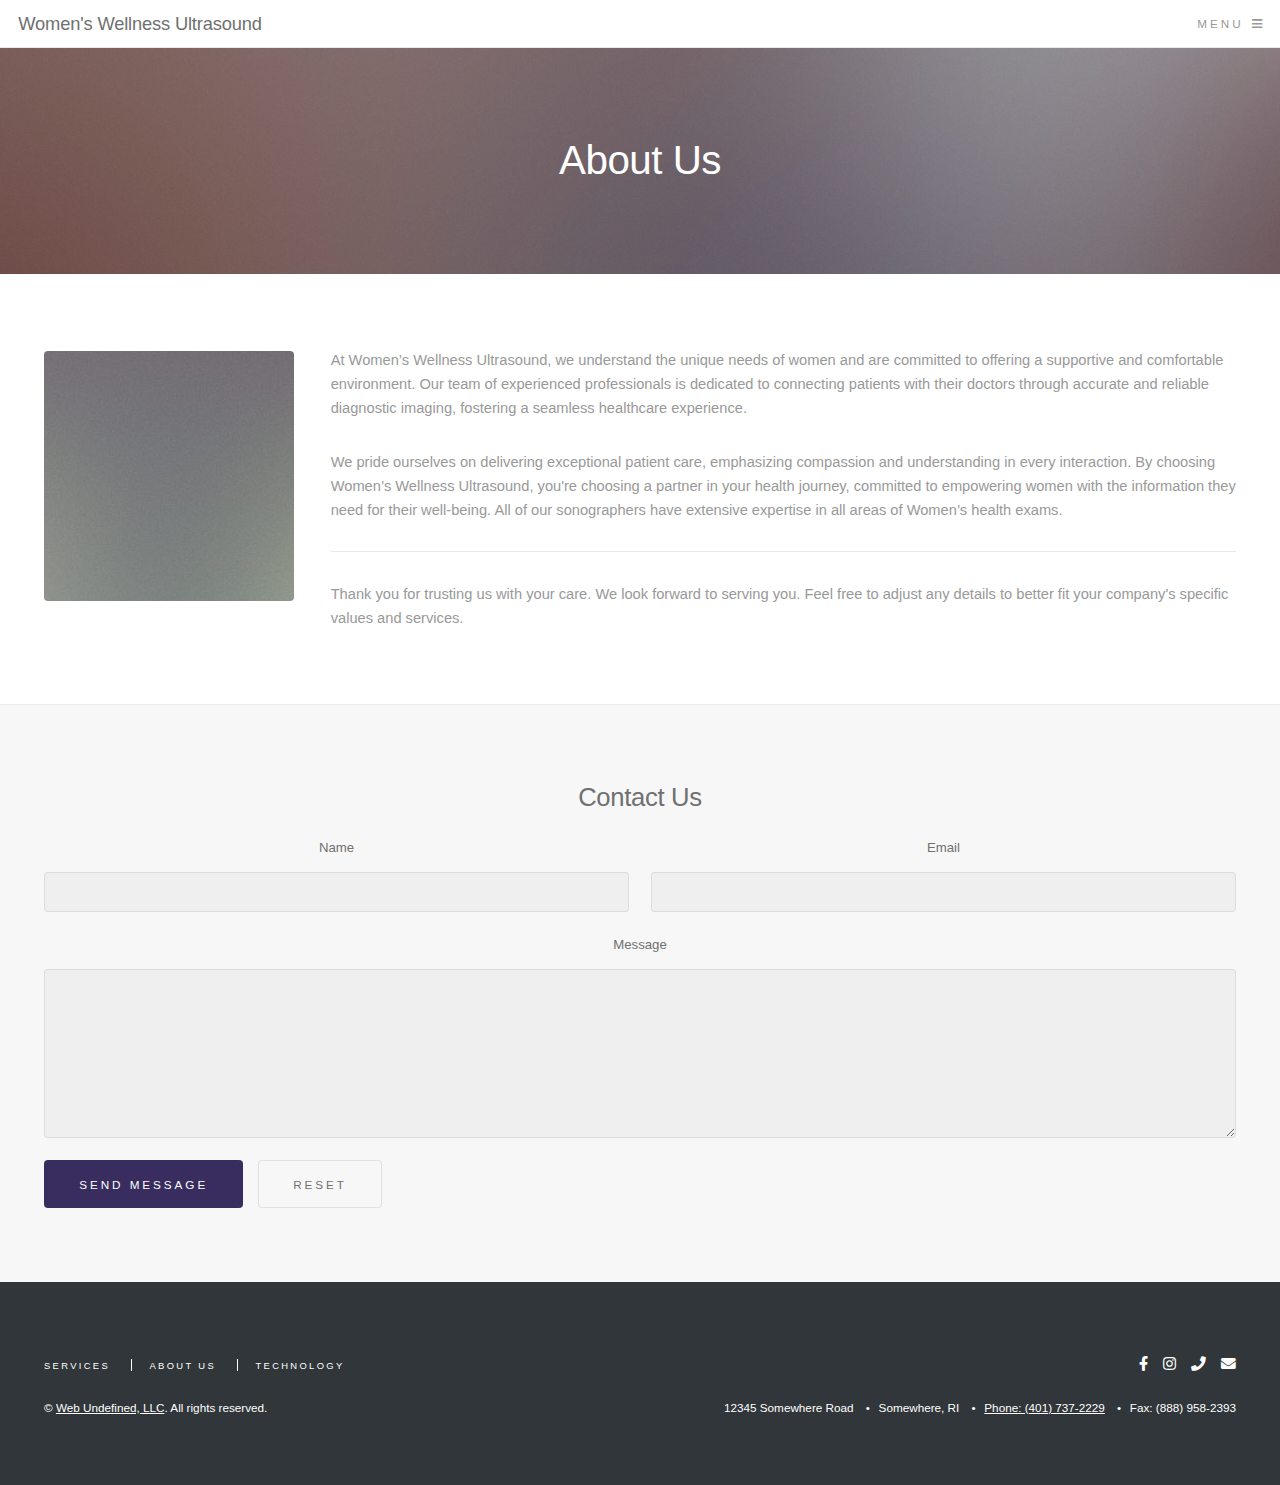
==== commit c6d4f9ac: "remove fax link" ====
--- a/about.html
+++ b/about.html
@@ -102,7 +102,7 @@
 				<li>12345 Somewhere Road</li>
 				<li>Somewhere, RI</li>
 				<li><a href="tel:4017372229">Phone: (401) 737-2229</a></li>
-				<li><a href="tel:4017372229">Fax: (888) 958-2393</a></li>
+				<li>Fax: (888) 958-2393</li>
 			</ul>
 			<ul class="links">
 				<li><a href="services.html">Services</a></li>
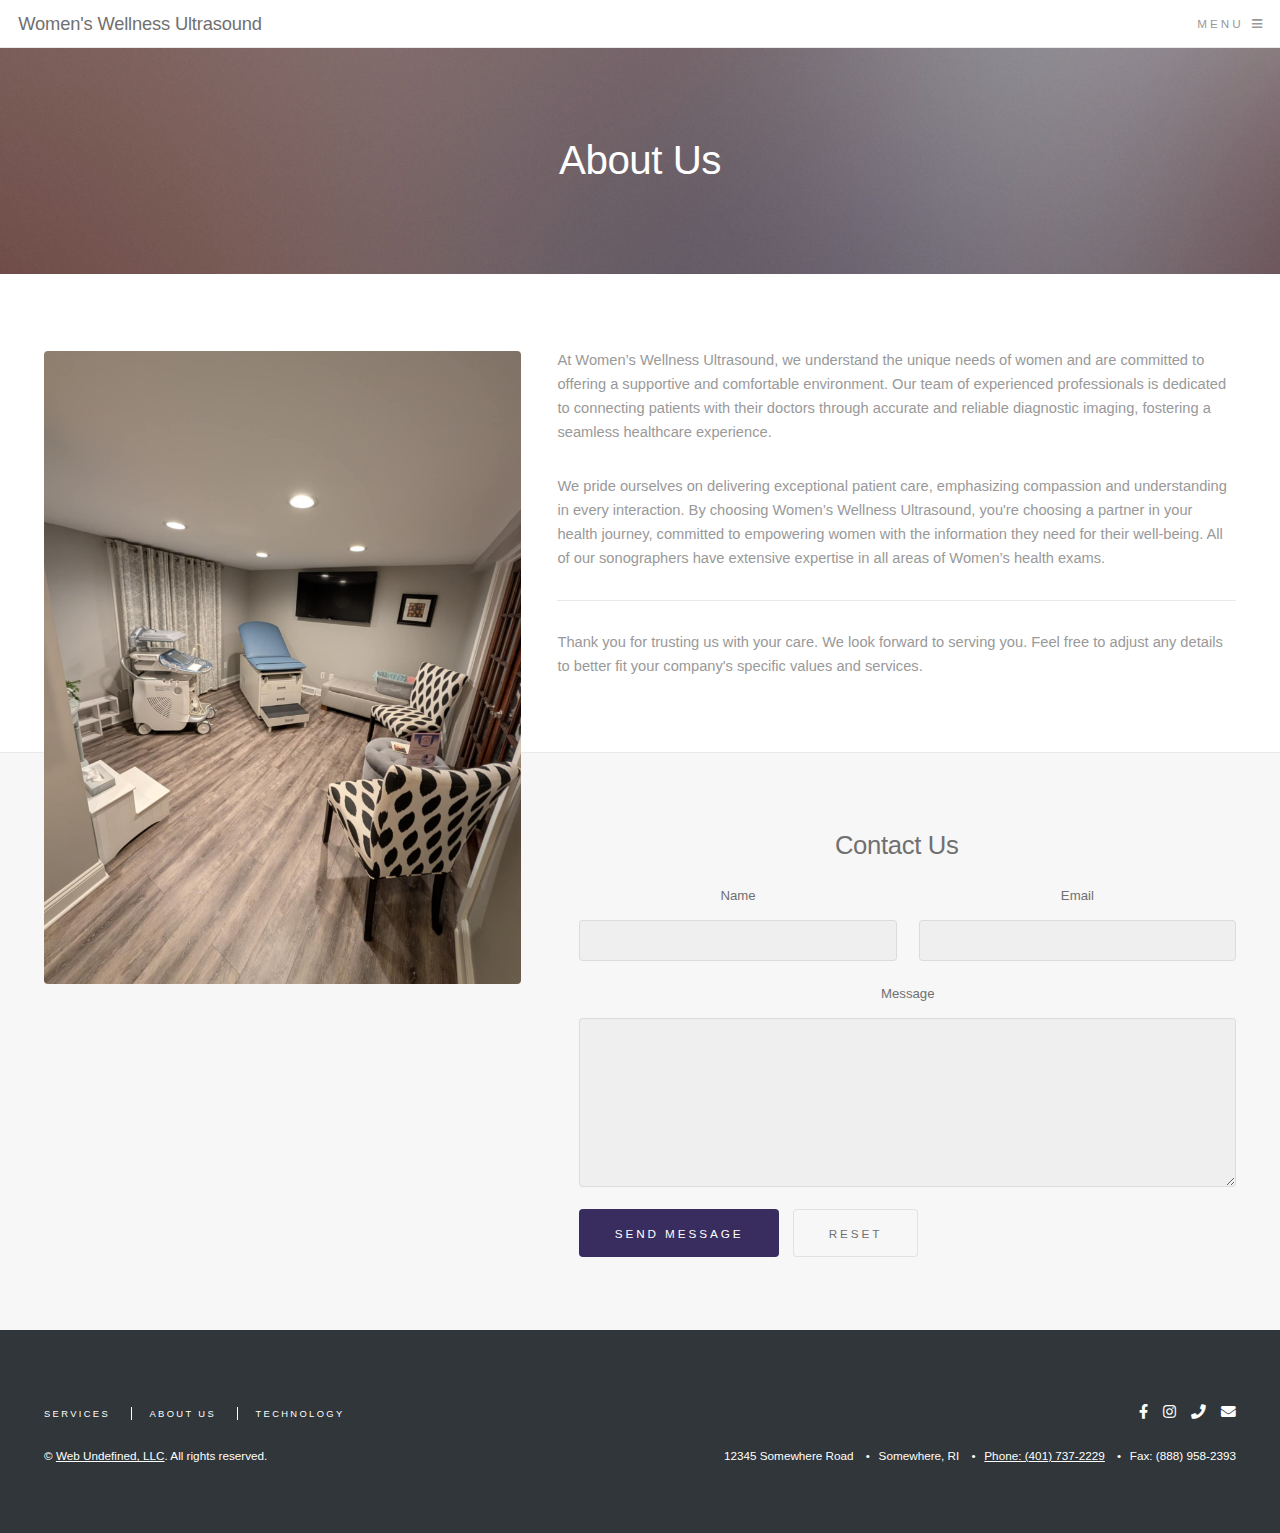
==== commit 4ff44efd: "pics and fixes" ====
--- a/about.html
+++ b/about.html
@@ -37,7 +37,7 @@
 			<!-- <p>Lorem justo in tellus aenean lacinia felis.</p> -->
 		</header>
 		<div class="inner">
-			<span class="image left"><img src="images/pic08.jpg" alt="" /></span>
+			<span class="image left"><img src="images/about.jpg" alt="" /></span>
 			<p>At Women’s Wellness Ultrasound, we understand the unique needs of women and are committed to offering a
 				supportive and comfortable environment. Our team of experienced professionals is dedicated to connecting
 				patients with their doctors through accurate and reliable diagnostic imaging, fostering a seamless
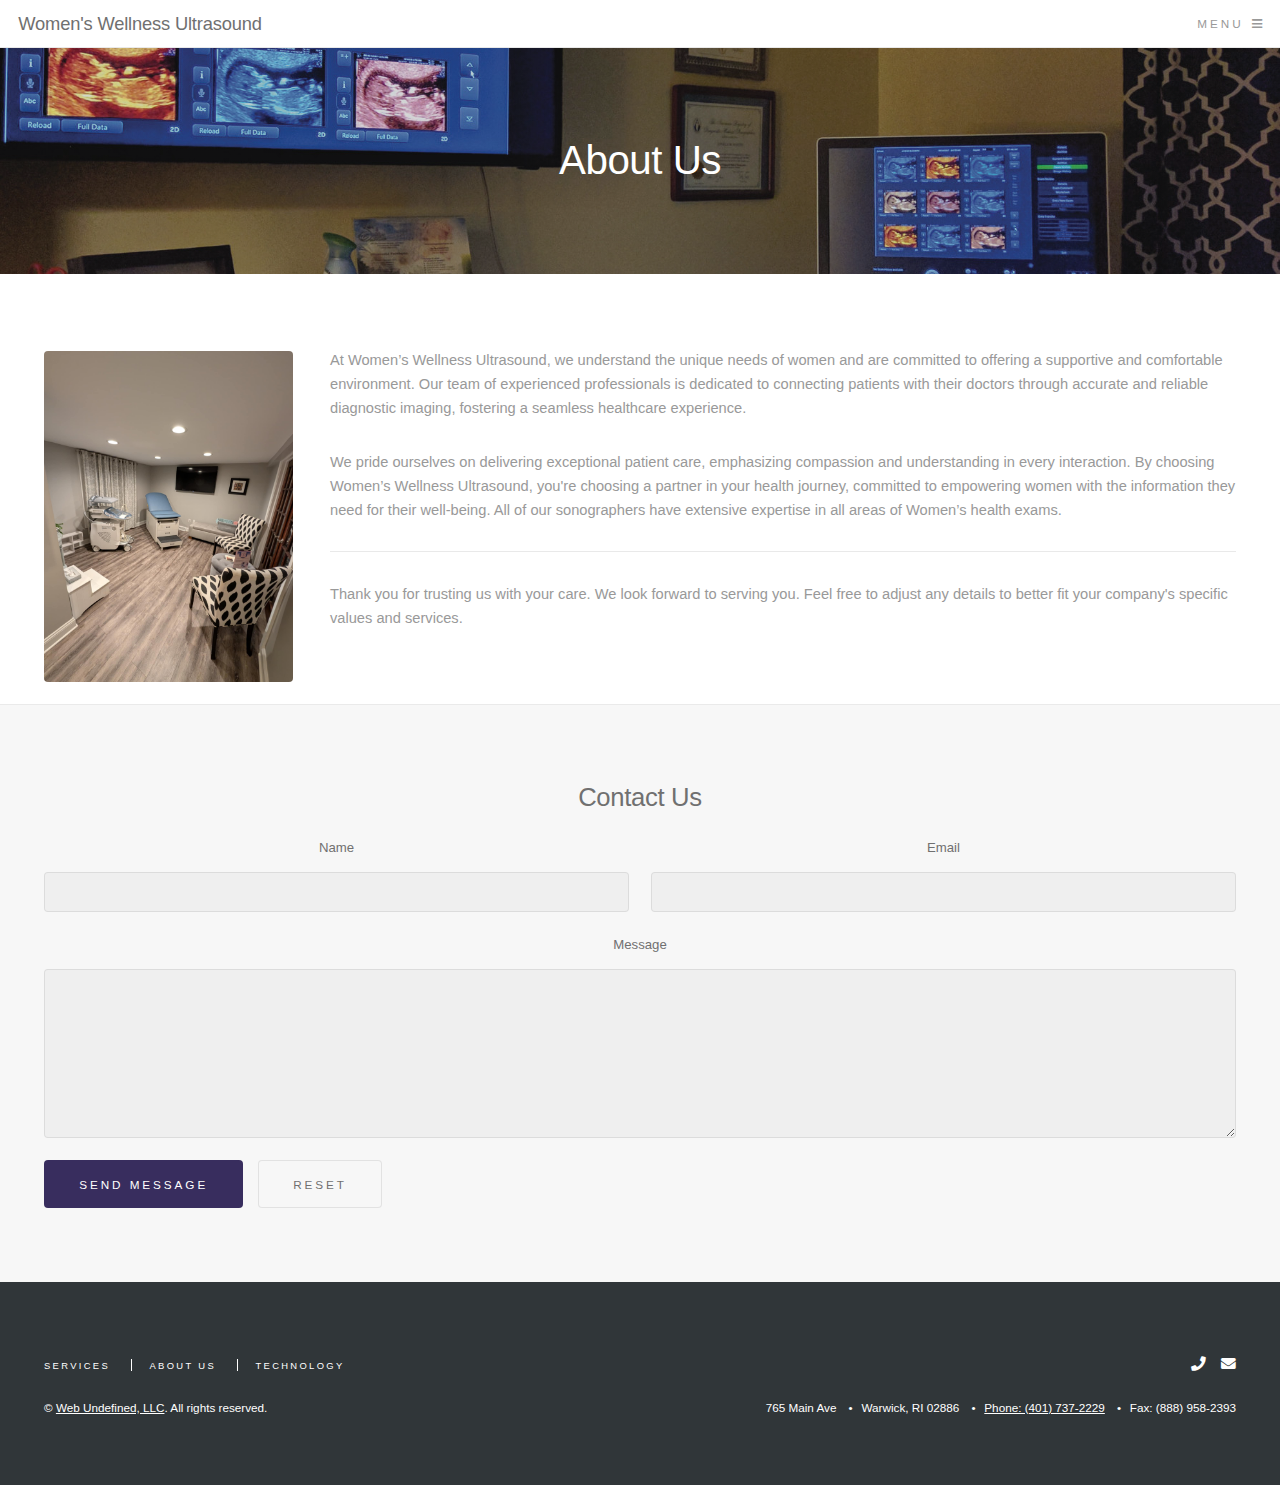
==== commit 30f6212b: "footer, imgs, fixes, form hookup" ====
--- a/about.html
+++ b/about.html
@@ -37,7 +37,7 @@
 			<!-- <p>Lorem justo in tellus aenean lacinia felis.</p> -->
 		</header>
 		<div class="inner">
-			<span class="image left"><img src="images/about.jpg" alt="" /></span>
+			<span class="image left"><img style="max-width: 17em;" src="images/about.jpg" alt="" /></span>
 			<p>At Women’s Wellness Ultrasound, we understand the unique needs of women and are committed to offering a
 				supportive and comfortable environment. Our team of experienced professionals is dedicated to connecting
 				patients with their doctors through accurate and reliable diagnostic imaging, fostering a seamless
@@ -63,7 +63,7 @@
 			<!-- <ul class="actions special">
 				<li><a href="#" class="button primary major">Call today</a></li>
 			</ul> -->
-			<form method="post" action="#">
+			<form method="post" action="https://formspree.io/f/xwpvbpyd">
 				<div class="row gtr-uniform">
 					<div class="col-6 col-12-xsmall">
 						<label for="demo-name">Name</label>
@@ -92,15 +92,15 @@
 	<footer id="footer">
 		<div class="inner">
 			<ul class="icons">
-				<li><a href="#" class="icon brands fa-facebook-f"><span class="label">Facebook</span></a></li>
-				<li><a href="#" class="icon brands fa-instagram"><span class="label">Instagram</span></a></li>
+				<!-- <li><a href="#" class="icon brands fa-facebook-f"><span class="label">Facebook</span></a></li>
+				<li><a href="#" class="icon brands fa-instagram"><span class="label">Instagram</span></a></li> -->
 				<li><a href="tel:4017372229" class="icon solid fa-phone"><span class="label">Phone</span></a></li>
 				<li><a href="https://mail.google.com/mail/?view=cm&fs=1&to=wwultrasound@gmail.com&su=Subject&body=Body"
 						class="icon solid fa-envelope"><span class="label">Email</span></a></li>
 			</ul>
 			<ul class="contact">
-				<li>12345 Somewhere Road</li>
-				<li>Somewhere, RI</li>
+				<li>765 Main Ave</li>
+				<li>Warwick, RI 02886</li>
 				<li><a href="tel:4017372229">Phone: (401) 737-2229</a></li>
 				<li>Fax: (888) 958-2393</li>
 			</ul>
--- a/assets/css/main.css
+++ b/assets/css/main.css
@@ -3474,25 +3474,25 @@
             rgba(48, 54, 57, 0.2),
             rgba(48, 54, 57, 0.2)
         ),
-        url("../../images/banner.jpg");
+        url("../../images/banner.jpeg");
     background-image: -webkit-linear-gradient(
             to top,
             rgba(48, 54, 57, 0.2),
             rgba(48, 54, 57, 0.2)
         ),
-        url("../../images/banner.jpg");
+        url("../../images/banner.jpeg");
     background-image: -ms-linear-gradient(
             to top,
             rgba(48, 54, 57, 0.2),
             rgba(48, 54, 57, 0.2)
         ),
-        url("../../images/banner.jpg");
+        url("../../images/banner.jpeg");
     background-image: linear-gradient(
             to top,
             rgba(48, 54, 57, 0.2),
             rgba(48, 54, 57, 0.2)
         ),
-        url("../../images/banner.jpg");
+        url("../../images/banner.jpeg");
     background-attachment: fixed;
     background-position: center;
     background-size: cover;
@@ -4093,25 +4093,25 @@
             rgba(48, 54, 57, 0.2),
             rgba(48, 54, 57, 0.2)
         ),
-        url("../../images/banner.jpg");
+        url("../../images/banner.jpeg");
     background-image: -webkit-linear-gradient(
             to top,
             rgba(48, 54, 57, 0.2),
             rgba(48, 54, 57, 0.2)
         ),
-        url("../../images/banner.jpg");
+        url("../../images/banner.jpeg");
     background-image: -ms-linear-gradient(
             to top,
             rgba(48, 54, 57, 0.2),
             rgba(48, 54, 57, 0.2)
         ),
-        url("../../images/banner.jpg");
+        url("../../images/banner.jpeg");
     background-image: linear-gradient(
             to top,
             rgba(48, 54, 57, 0.2),
             rgba(48, 54, 57, 0.2)
         ),
-        url("../../images/banner.jpg");
+        url("../../images/banner.jpeg");
     background-attachment: fixed;
     background-position: center;
     background-size: cover;
